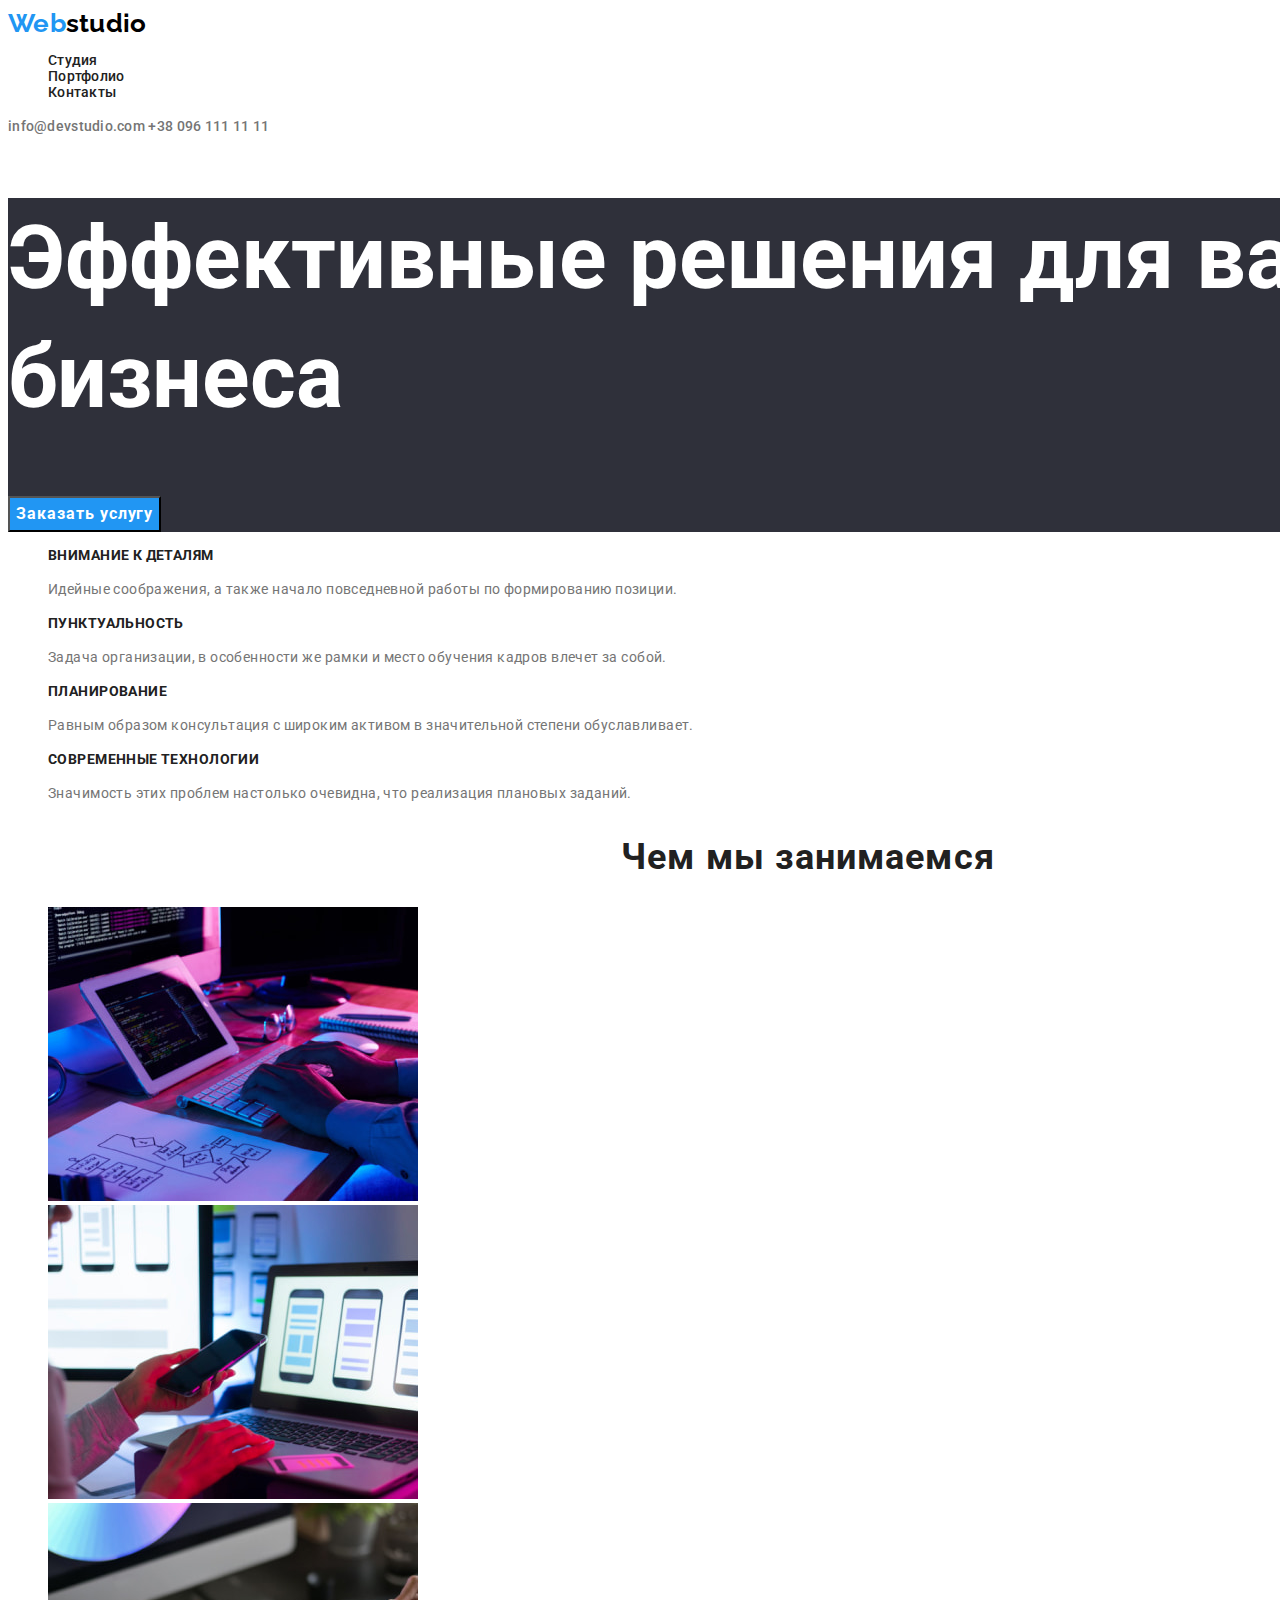
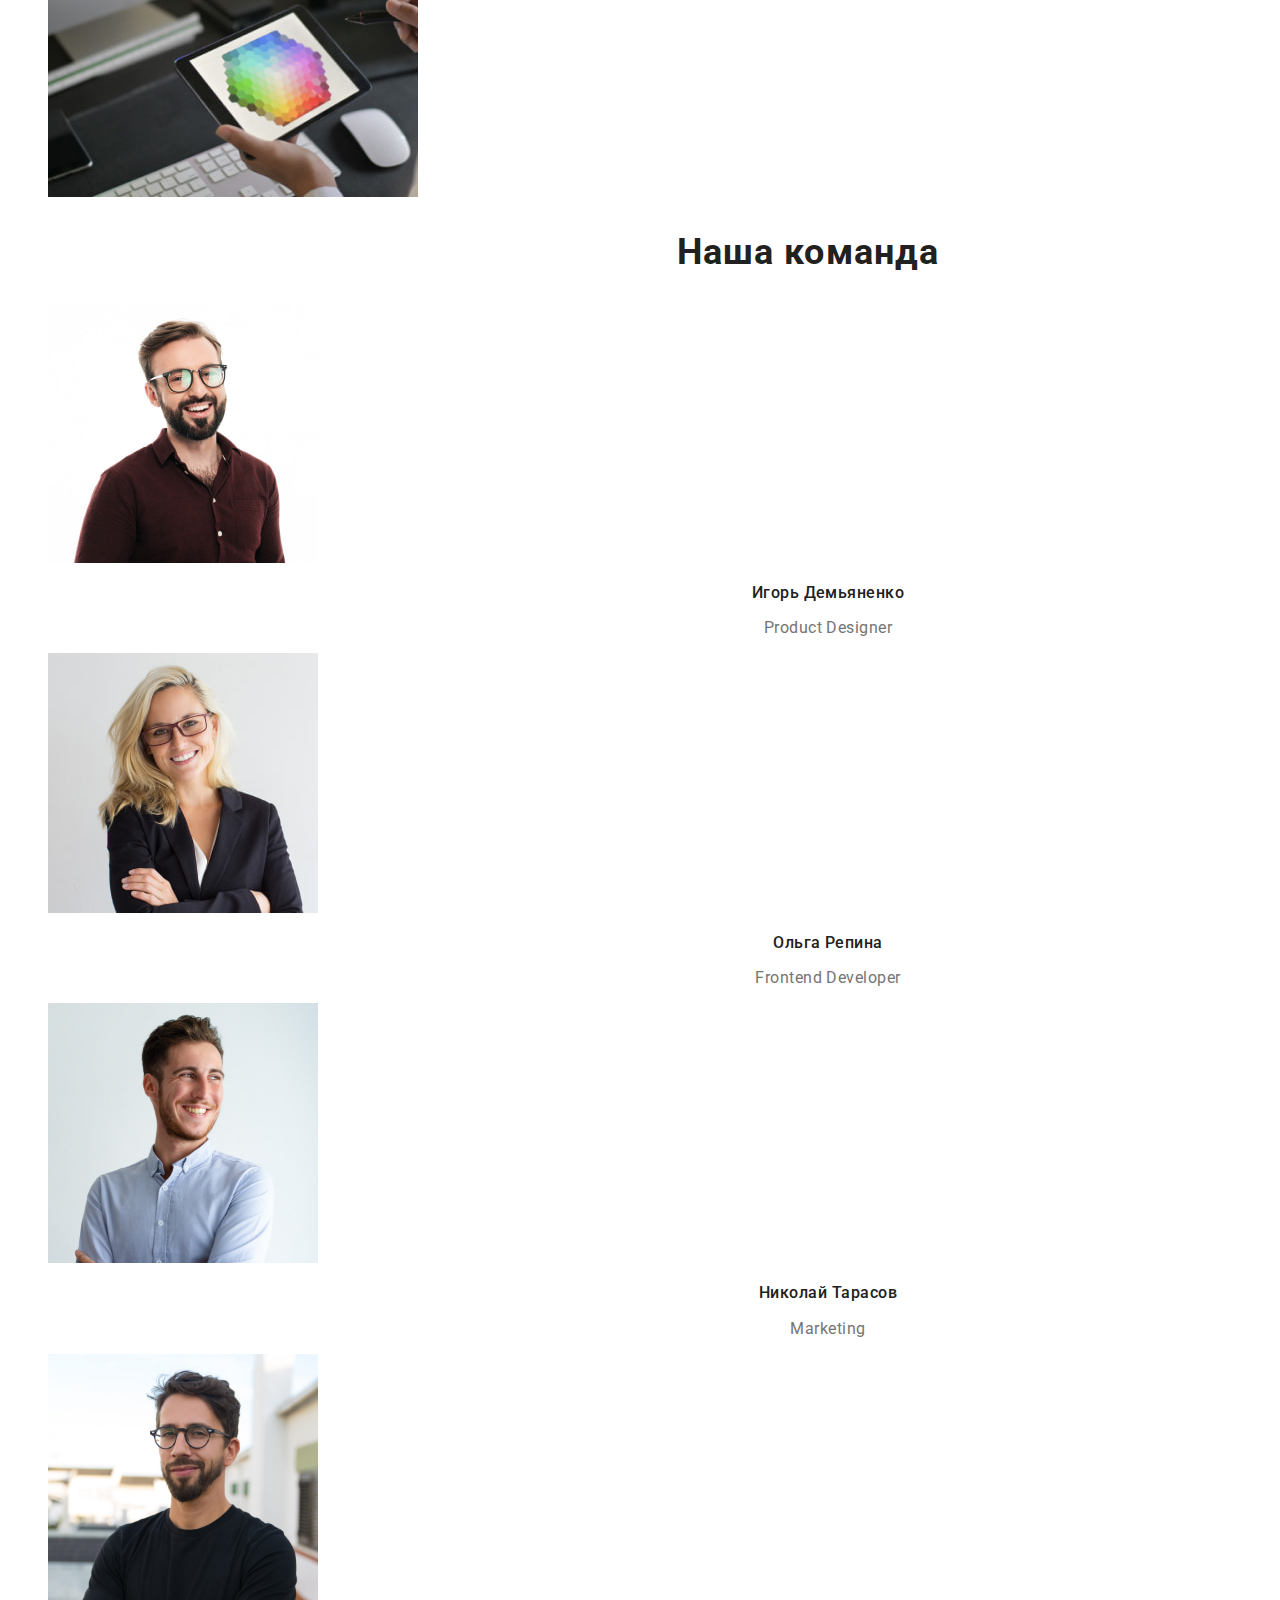
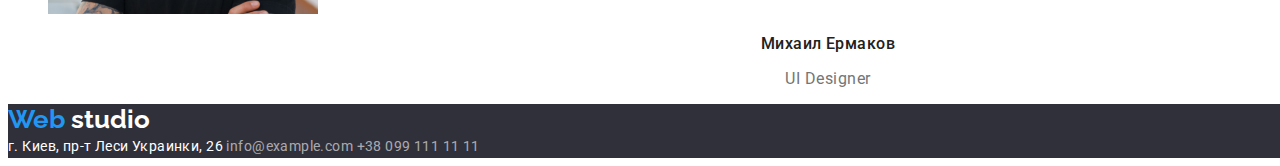
==== index.html @ a220201b "color-fonts" ====
<!DOCTYPE html>
<html lang="ru">

<head>
    <meta charset="UTF-8">
    <meta http-equiv="X-UA-Compatible" content="IE=edge">
    <meta name="viewport" content="width=device-width, initial-scale=1.0">
    <title>Document</title>
    <link rel="stylesheet" href="./styles.css">
    <link href="https://fonts.googleapis.com/css2?family=Raleway:wght@700&family=Roboto:wght@400;500;700&display=swap" rel="stylesheet">
    
</head>
<body class="body">
    <header class="header" >
        <a class="logo" href=""><span class="web">Web</span>studio</a>
        <nav class="navigation">
            <ul class="nav-list">
                <li><a class="current nav link" href="">Студия</a></li>
                <li><a class="nav link" href="./portfolio.html">Портфолио</a></li>
                <li><a class="nav link" href="">Контакты</a></li>
            </ul>
        </nav>
        <address class="contact">
            <a class="header-link link" href="mailto:info@devstudio.com">info@devstudio.com</a>
            <a class="header-link link" href="tel:+380961111111">+38 096 111 11 11</a>
        </address>
    </header>

    <main class="main">
        <section class="section hero">
            <h1 class="hero-title">Эффективные решения для вашего бизнеса</h1>
            <button class="button" type="button">Заказать услугу</button>
        </section>

        <section class="section features">
            <h2 class="features title" hidden>Осбенности</h2>
            <ul class="features-list">
                <li class="features-item">
                    <h3 class="features-subtitle">Внимание к деталям</h3>
                    <p class="features-text">Идейные соображения, а также начало повседневной работы по формированию позиции.</p>
                </li>
                <li class="features-item">
                    <h3 class="features-subtitle">Пунктуальность</h3>
                    <p class="features-text">Задача организации, в особенности же рамки и место обучения кадров влечет за собой.</p>
                </li>
                <li class="features-item">
                    <h3 class="features-subtitle">Планирование</h3>
                    <p class="features-text">Равным образом консультация с широким активом в значительной степени обуславливает.</p>
                </li>
                <li class="features-item">
                    <h3 class="features-subtitle">Современные технологии</h3>
                    <p class="features-text">Значимость этих проблем настолько очевидна, что реализация плановых заданий.</p>
                </li>
            </ul>
        </section>

        <section class="section about">
            <h2 class="about title">Чем мы занимаемся</h2>
            <ul class="about-list">
                <li class="about-pic"><img src="image/first-page/box1.jpg" alt="робота на компьютере" width="370"></li>
                <li class="about-pic"><img src="image/first-page/box2.jpg" alt="робота на телефоне" width="370"></li>
                <li class="about-pic"><img src="image/first-page/box3.jpg" alt="робота с гаджетом" width="370"></li>
            </ul>
        </section>

        <section class="section team">
            <h2 class="team title">Наша команда</h2>
            <ul class="team-list">
                <li class="team-item">
                    <img class="team-foto" src="image/first-page/foto1.jpg" alt="Игорь Демьяненко" width="270">
                    <h3 class="team-subtitle">Игорь Демьяненко</h3>
                    <p class="team-text">Product Designer</p>
                </li>
                <li class="team-item">
                    <img class="team-foto" src="image/first-page/foto2.jpg" alt="Ольга Репина" width="270">
                    <h3 class="team-subtitle">Ольга Репина</h3>
                    <p class="team-text">Frontend Developer</p>
                </li>
                <li class="team-item">
                    <img class="team-foto" src="image/first-page/foto3.jpg" alt="Николай Тарасов" width="270">
                    <h3 class="team-subtitle">Николай Тарасов</h3>
                    <p class="team-text">Marketing</p>
                </li>
                <li class="team-item">
                    <img class="team-foto" src="image/first-page/foto4.jpg" alt="Михаил Ермаков" width="270">
                    <h3 class="team-subtitle">Михаил Ермаков</h3>
                    <p class="team-text">UI Designer</p>
                </li>
            </ul>
        </section>

    </main>

    <footer class="footer">
        <a class="logo" href=""><span class="web">Web</span>
          <span class="studio">studio</span>
       </a>
      <address class="addres-footer">
        <a class="map-link link" href="https://goo.gl/maps/dZuy5xrVvLrHyDDt7" target="_blank" rel="noopener noreferrer">г. Киев, пр-т Леси Украинки, 26</a> 
        <a class="footer-link link" href="mailto:info@example.com">info@example.com</a>  
        <a class="footer-link link" href="tel:+380991111111">+38 099 111 11 11</a>  
      </address>

  </footer>

</body>

</html>
---- styles.css ----
:root{
--brand-color1:#212121;
--brand-color2:#757575;
--brand-color3:#FFFFFF;
--brand-color4:#2196F3;
--brand-color5:#F5F4FA;
}


body{
width: 1600px;
font-family: 'Roboto',sans-serif;
}

a {
    text-decoration: none;
}

li{
    list-style:none ;
}

/* link/button */
.link{
color: var(--brand-color1);
}

.mail, .tel{
color: var(--brand-color2);
}

.link:hover,
.link:focus{
color: var(--brand-color4); 
}

.header-link{
    font-weight: 500;
    font-size: 14px;
    line-height: 1.14;
    letter-spacing: 0.02em;
    
    color:var(--brand-color2);   
}

.map-link{
font-weight: 400;
font-size: 14px;
line-height: 1.71;
letter-spacing: 0.03em;

color: #FFFFFF;
}

.footer-link{
color: rgba(255, 255, 255, 0.6);

font-weight: 400;
font-size: 14px;
line-height: 1.71;
letter-spacing: 0.03em;
 }   

.button{
cursor: pointer;
color: var(--brand-color3);
background-color: var(--brand-color4);
font-weight: 700;
font-family: 'Roboto';
font-style: normal;
font-size: 16px;
line-height: 1.88;
display: flex;
align-items: center;
text-align: center;
letter-spacing: 0.06em;
}

.btn{
color: var(--brand-color1);
background-color: var(--brand-color5);
cursor: pointer;
font-family: 'Roboto';
font-style: normal;
font-weight: 500;
font-size: 16px;
line-height: 1.62;
text-align: center;
letter-spacing: 0.03em;
}

.btn:hover, 
.btn:focus{
    color: var(--brand-color3);
    background-color: var(--brand-color4);
}

/* header */
.logo {
color:#000000;
font-family: 'Raleway',sans-serif;
font-style: normal;
font-weight: 700;
font-size: 26px;
line-height: 1.19;
}
.web{
    color: var(--brand-color4);
}
.header{
font-weight: 500;
font-size: 14px;
line-height: 1.14;
letter-spacing: 0.02em;
}


/* section hero */
.hero{
background-color:#2F303A;

font-weight: 900;
font-size: 44px;
line-height: 1.36;
}
.hero-title{
    color: var(--brand-color3);
}



/* section features */
.features-subtitle{
color: var(--brand-color1);
font-weight: 700;
font-size: 14px;
line-height: 1.14;
letter-spacing: 0.03em;
text-transform: uppercase;
}

.features-text{
color: var(--brand-color2);
font-weight: 400;
font-size: 14px;
line-height: 1.71;
letter-spacing: 0.03em;
}

/* section about */
/* section team */
.title{
color: var(--brand-color1);
font-weight: 700;
font-size: 36px;
line-height: 1.17;
text-align: center;
letter-spacing: 0.03em;
}


.team-subtitle{
color: var(--brand-color1);
font-weight: 500;
font-size: 16px;
line-height:1.19;
text-align: center;
letter-spacing: 0.03em;
}

.team-text{
color: var(--brand-color2);
font-weight: 400;
font-size: 16px;
line-height: 1.19;
text-align: center;
letter-spacing: 0.03em;
}


/* footer */
.studio{
    color: var(--brand-color3);
}

.footer{
background-color:#2F303A;
}

.addres-footer, .contact{
font-family: 'Roboto';
font-style: normal;
font-weight: 400;
font-size: 14px;
line-height: 1.71;
letter-spacing: 0.03em;
}

.addres-footer{
    color: var(--brand-color3);
}


/* portfolio */
.exemple-title{
    color: var(--brand-color1);
font-weight: 700;
font-size: 18px;
line-height: 2;
letter-spacing: 0.06em;
}

.exemple-text{
color: var(--brand-color2);
font-weight: 400;
font-size: 16px;
line-height: 1.88;
letter-spacing: 0.03em;
}
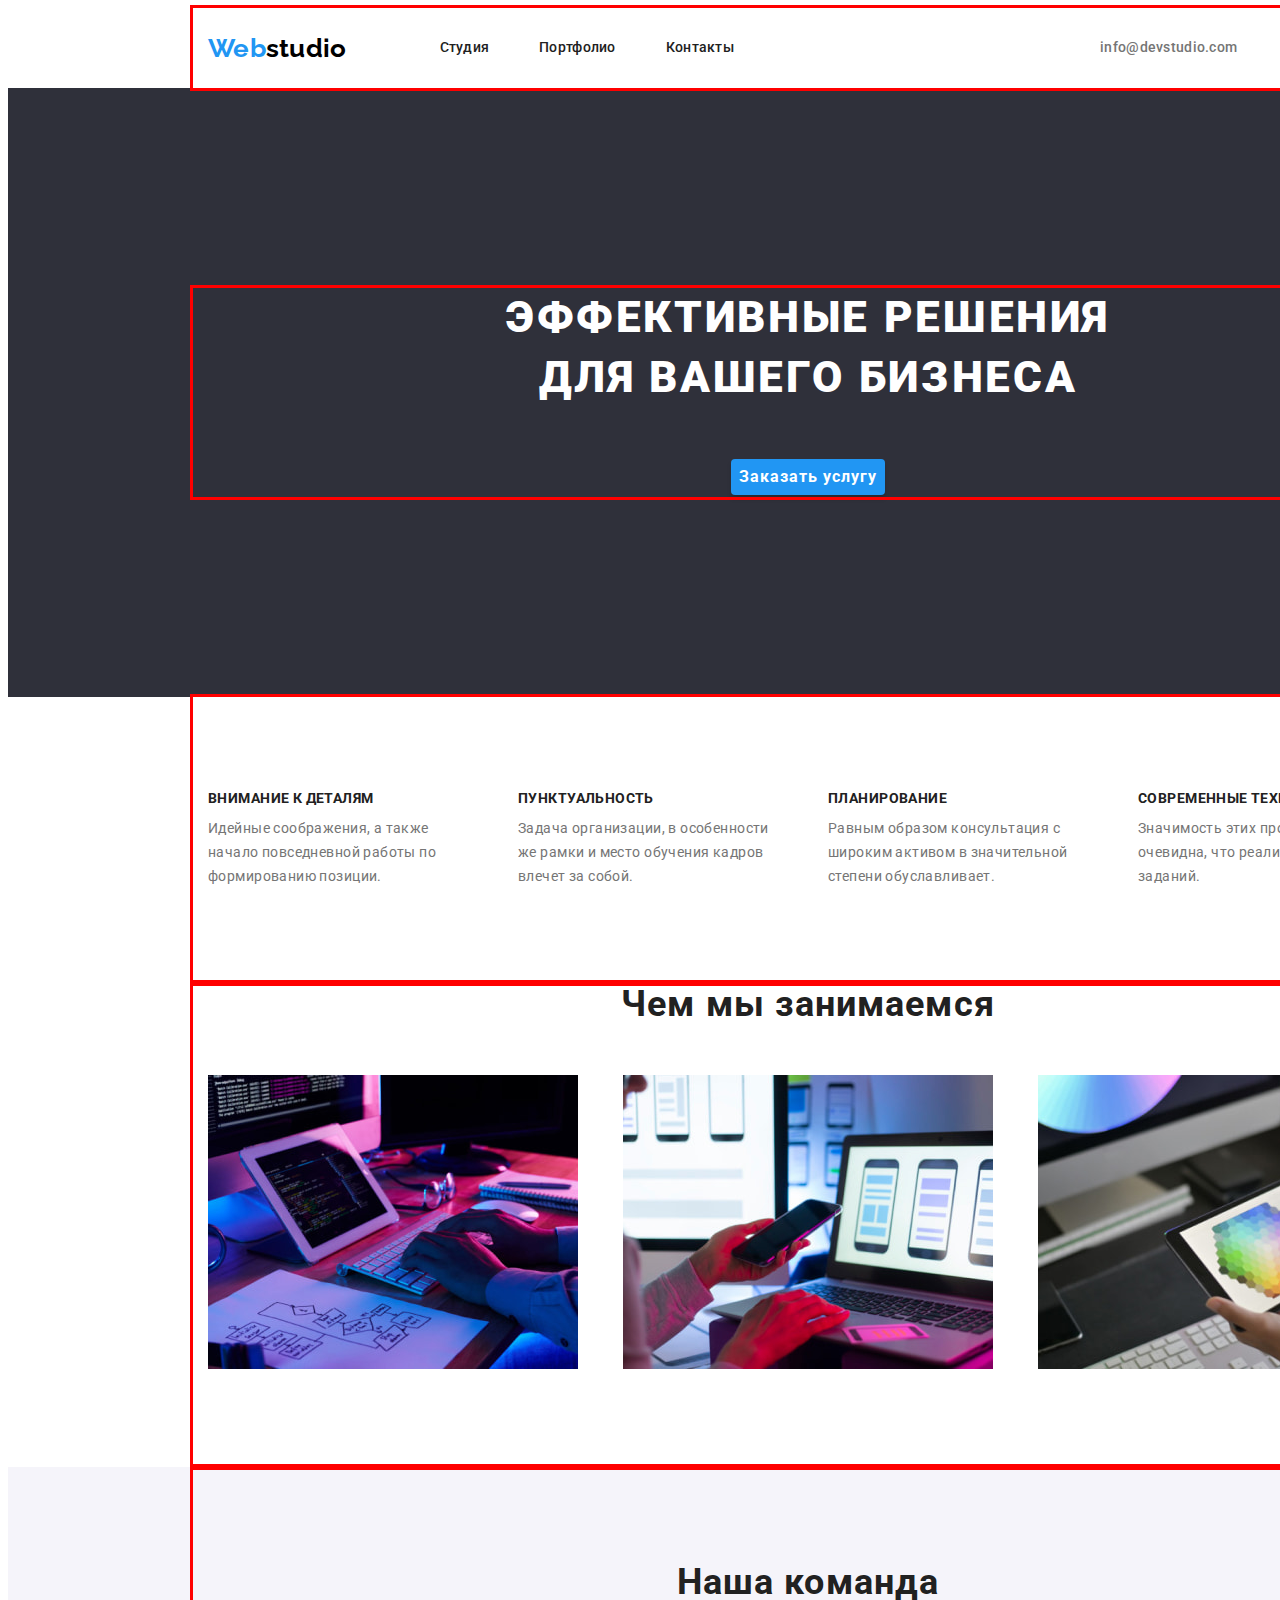
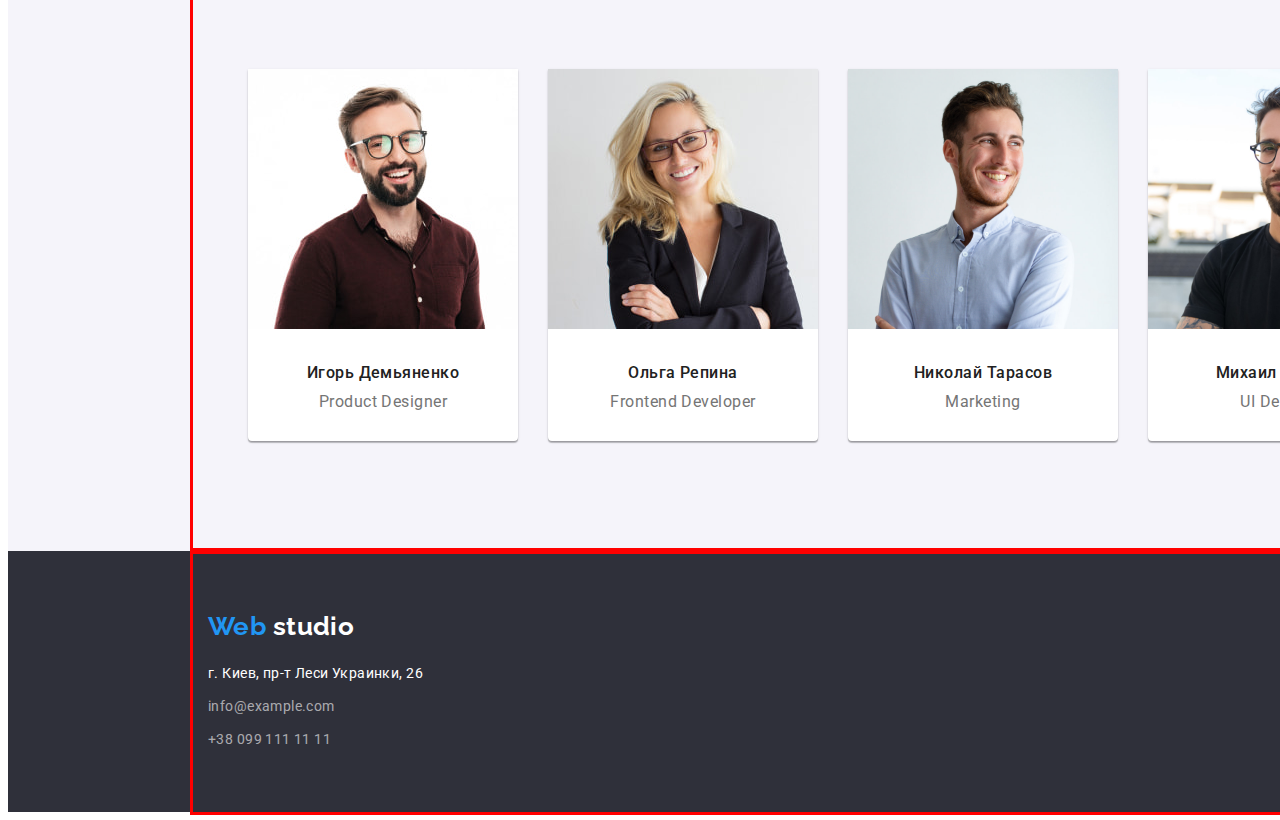
==== commit ec603a52: "1" ====
--- a/index.html
+++ b/index.html
@@ -6,35 +6,42 @@
     <meta http-equiv="X-UA-Compatible" content="IE=edge">
     <meta name="viewport" content="width=device-width, initial-scale=1.0">
     <title>Document</title>
+    <link href="https://fonts.googleapis.com/css2?family=Raleway:wght@700&family=Roboto:wght@400;500;700&display=swap" rel="stylesheet">
+    <link rel="stylesheet" href="https://cdnjs.cloudflare.com/ajax/libs/modern-normalize/1.1.0/modern-normalize.min.css" integrity="sha512-wpPYUAdjBVSE4KJnH1VR1HeZfpl1ub8YT/NKx4PuQ5NmX2tKuGu6U/JRp5y+Y8XG2tV+wKQpNHVUX03MfMFn9Q==" crossorigin="anonymous" referrerpolicy="no-referrer" />
     <link rel="stylesheet" href="./styles.css">
-    <link href="https://fonts.googleapis.com/css2?family=Raleway:wght@700&family=Roboto:wght@400;500;700&display=swap" rel="stylesheet">
-    
 </head>
+
 <body class="body">
     <header class="header" >
+        <div class="header-container container">
         <a class="logo" href=""><span class="web">Web</span>studio</a>
         <nav class="navigation">
             <ul class="nav-list">
-                <li><a class="current nav link" href="">Студия</a></li>
-                <li><a class="nav link" href="./portfolio.html">Портфолио</a></li>
-                <li><a class="nav link" href="">Контакты</a></li>
+                <li class="nav"><a class="current link nav-link" href="">Студия</a></li>
+                <li class="nav"><a class="link nav-link" href="./portfolio.html">Портфолио</a></li>
+                <li class="nav"><a class="link nav-link" href="">Контакты</a></li>
             </ul>
         </nav>
         <address class="contact">
             <a class="header-link link" href="mailto:info@devstudio.com">info@devstudio.com</a>
             <a class="header-link link" href="tel:+380961111111">+38 096 111 11 11</a>
         </address>
+        </div>
     </header>
 
     <main class="main">
         <section class="section hero">
-            <h1 class="hero-title">Эффективные решения для вашего бизнеса</h1>
+            <div class="container container-hero">
+            <h1 class="hero-title">Эффективные решения <br> для вашего бизнеса</h1>
             <button class="button" type="button">Заказать услугу</button>
+        </div>
         </section>
 
         <section class="section features">
+            <div class="container">
             <h2 class="features title" hidden>Осбенности</h2>
             <ul class="features-list">
+               
                 <li class="features-item">
                     <h3 class="features-subtitle">Внимание к деталям</h3>
                     <p class="features-text">Идейные соображения, а также начало повседневной работы по формированию позиции.</p>
@@ -55,17 +62,20 @@
         </section>
 
         <section class="section about">
-            <h2 class="about title">Чем мы занимаемся</h2>
-            <ul class="about-list">
+            <div class="container container-about ">
+            <h2 class="about-title title">Чем мы занимаемся</h2>
+             <ul class="about-list container-list">
                 <li class="about-pic"><img src="image/first-page/box1.jpg" alt="робота на компьютере" width="370"></li>
                 <li class="about-pic"><img src="image/first-page/box2.jpg" alt="робота на телефоне" width="370"></li>
                 <li class="about-pic"><img src="image/first-page/box3.jpg" alt="робота с гаджетом" width="370"></li>
             </ul>
+            </div>
         </section>
 
         <section class="section team">
-            <h2 class="team title">Наша команда</h2>
-            <ul class="team-list">
+            <div class="container container-team ">
+            <h2 class="team-title title">Наша команда</h2>
+             <ul class="team-list">
                 <li class="team-item">
                     <img class="team-foto" src="image/first-page/foto1.jpg" alt="Игорь Демьяненко" width="270">
                     <h3 class="team-subtitle">Игорь Демьяненко</h3>
@@ -86,21 +96,21 @@
                     <h3 class="team-subtitle">Михаил Ермаков</h3>
                     <p class="team-text">UI Designer</p>
                 </li>
-            </ul>
+             </ul>
+            </div>
         </section>
 
     </main>
 
     <footer class="footer">
+        <div class="container container-footer">
         <a class="logo" href=""><span class="web">Web</span>
           <span class="studio">studio</span>
        </a>
-      <address class="addres-footer">
         <a class="map-link link" href="https://goo.gl/maps/dZuy5xrVvLrHyDDt7" target="_blank" rel="noopener noreferrer">г. Киев, пр-т Леси Украинки, 26</a> 
         <a class="footer-link link" href="mailto:info@example.com">info@example.com</a>  
         <a class="footer-link link" href="tel:+380991111111">+38 099 111 11 11</a>  
-      </address>
-
+    </div>
   </footer>
 
 </body>
--- a/styles.css
+++ b/styles.css
@@ -6,6 +6,13 @@
 --brand-color5:#F5F4FA;
 }
 
+.container{
+width: 1200px;
+margin-left: auto;
+margin-right: auto;
+padding: 0 15px;
+outline:solid red;
+}
 
 body{
 width: 1600px;
@@ -16,6 +23,11 @@
     text-decoration: none;
 }
 
+h1, h2, h3{
+    margin: 0;
+}
+
+
 li{
     list-style:none ;
 }
@@ -35,12 +47,11 @@
 }
 
 .header-link{
-    font-weight: 500;
-    font-size: 14px;
-    line-height: 1.14;
-    letter-spacing: 0.02em;
-    
-    color:var(--brand-color2);   
+font-weight: 500;
+font-size: 14px;
+line-height: 1.14;
+letter-spacing: 0.02em;
+color:var(--brand-color2);   
 }
 
 .map-link{
@@ -70,7 +81,12 @@
 font-style: normal;
 font-size: 16px;
 line-height: 1.88;
-display: flex;
+
+box-shadow: 0px 4px 4px rgba(0, 0, 0, 0.15);
+border-radius: 4px;
+border-color: transparent;
+padding: 10 32px;
+
 align-items: center;
 text-align: center;
 letter-spacing: 0.06em;
@@ -96,6 +112,12 @@
 }
 
 /* header */
+
+.header-container{
+    display: flex;
+    align-items: center;
+}
+
 .logo {
 color:#000000;
 font-family: 'Raleway',sans-serif;
@@ -103,10 +125,48 @@
 font-weight: 700;
 font-size: 26px;
 line-height: 1.19;
-}
+margin-right: 93px;
+}
+
 .web{
-    color: var(--brand-color4);
-}
+color: var(--brand-color4);
+}
+
+.nav-list{
+margin-top: 0;
+margin-bottom: 0;
+padding-left: 0;
+display: flex;
+}
+
+.nav-link{
+padding-top: 32px;
+padding-bottom: 32px;
+
+}
+
+.nav{
+margin-right: 50px; 
+}
+
+.nav:last-child{margin-right: 0;}
+
+
+.contact{
+margin-left: auto;    
+display: flex;
+}
+
+.header-link{
+padding-top: 32px;
+padding-bottom: 32px;
+margin-left: 50px;   
+}
+
+.header-link:first-child{
+    margin-left: 0;
+}
+
 .header{
 font-weight: 500;
 font-size: 14px;
@@ -116,20 +176,54 @@
 
 
 /* section hero */
+
+
+.container-hero{
+    text-align: center;
+}
+
 .hero{
 background-color:#2F303A;
+padding-top: 200px;
+padding-bottom: 200px;
 
 font-weight: 900;
 font-size: 44px;
 line-height: 1.36;
+
+
 }
 .hero-title{
     color: var(--brand-color3);
+    margin-bottom: 30px;
+    font-weight: 900;
+    font-size: 44px;
+    line-height: 1.36;
+    text-align: center;
+    letter-spacing: 0.06em;
+    text-transform: uppercase;
+    
+
 }
 
 
 
 /* section features */
+.features-list{
+display: flex;
+justify-content: space-between;
+gap: 30px;
+margin-top: 0;
+margin-bottom: 0;
+padding-left: 0;
+padding-top: 94px;
+padding-bottom: 94px;
+}
+
+.features-item{
+    flex-basis: 270px;
+}
+
 .features-subtitle{
 color: var(--brand-color1);
 font-weight: 700;
@@ -137,6 +231,7 @@
 line-height: 1.14;
 letter-spacing: 0.03em;
 text-transform: uppercase;
+margin-bottom: 10px;
 }
 
 .features-text{
@@ -145,10 +240,56 @@
 font-size: 14px;
 line-height: 1.71;
 letter-spacing: 0.03em;
+margin: 0;
 }
 
 /* section about */
+.container-about{
+padding-bottom: 94px;
+}
+
+.about-list{
+    margin: 0;
+}
+
+.container-list{
+    display: flex;
+    justify-content: space-between;
+    padding-left: 0;
+}
+
+.about-title{
+    margin-bottom: 50px;
+}
+
 /* section team */
+.team{
+    background-color: var(--brand-color5);
+}
+
+.team-item{
+background: #FFFFFF;
+box-shadow: 0px 1px 3px rgba(0, 0, 0, 0.12), 0px 1px 1px rgba(0, 0, 0, 0.14), 0px 2px 1px rgba(0, 0, 0, 0.2);
+border-radius: 0px 0px 4px 4px;
+}
+
+.container-team{
+    padding-top: 94px;
+    padding-bottom: 94px;  
+}
+
+.team-title{
+    padding-bottom: 50px;
+}
+
+
+.team-list{
+    display: flex;
+    justify-content: space-between;
+    gap: 30px;
+}
+
+
 .title{
 color: var(--brand-color1);
 font-weight: 700;
@@ -166,6 +307,8 @@
 line-height:1.19;
 text-align: center;
 letter-spacing: 0.03em;
+
+padding-top: 30px;
 }
 
 .team-text{
@@ -175,19 +318,31 @@
 line-height: 1.19;
 text-align: center;
 letter-spacing: 0.03em;
+
+padding-top: 10px;
+padding-bottom: 30px;
+margin: 0;
 }
 
 
 /* footer */
+.container-footer{
+display: flex;
+flex-direction: column;
+padding-top: 60px;
+padding-bottom: 60px;
+}
+
 .studio{
     color: var(--brand-color3);
 }
 
 .footer{
 background-color:#2F303A;
-}
-
-.addres-footer, .contact{
+
+}
+
+footer, .contact{
 font-family: 'Roboto';
 font-style: normal;
 font-weight: 400;
@@ -196,8 +351,9 @@
 letter-spacing: 0.03em;
 }
 
-.addres-footer{
+.footer{
     color: var(--brand-color3);
+    flex-direction: column;
 }
 
 
@@ -216,4 +372,12 @@
 font-size: 16px;
 line-height: 1.88;
 letter-spacing: 0.03em;
+}
+
+.map-link{
+    padding-top: 20px;
+}
+
+.footer-link{
+    padding-top: 9px;
 }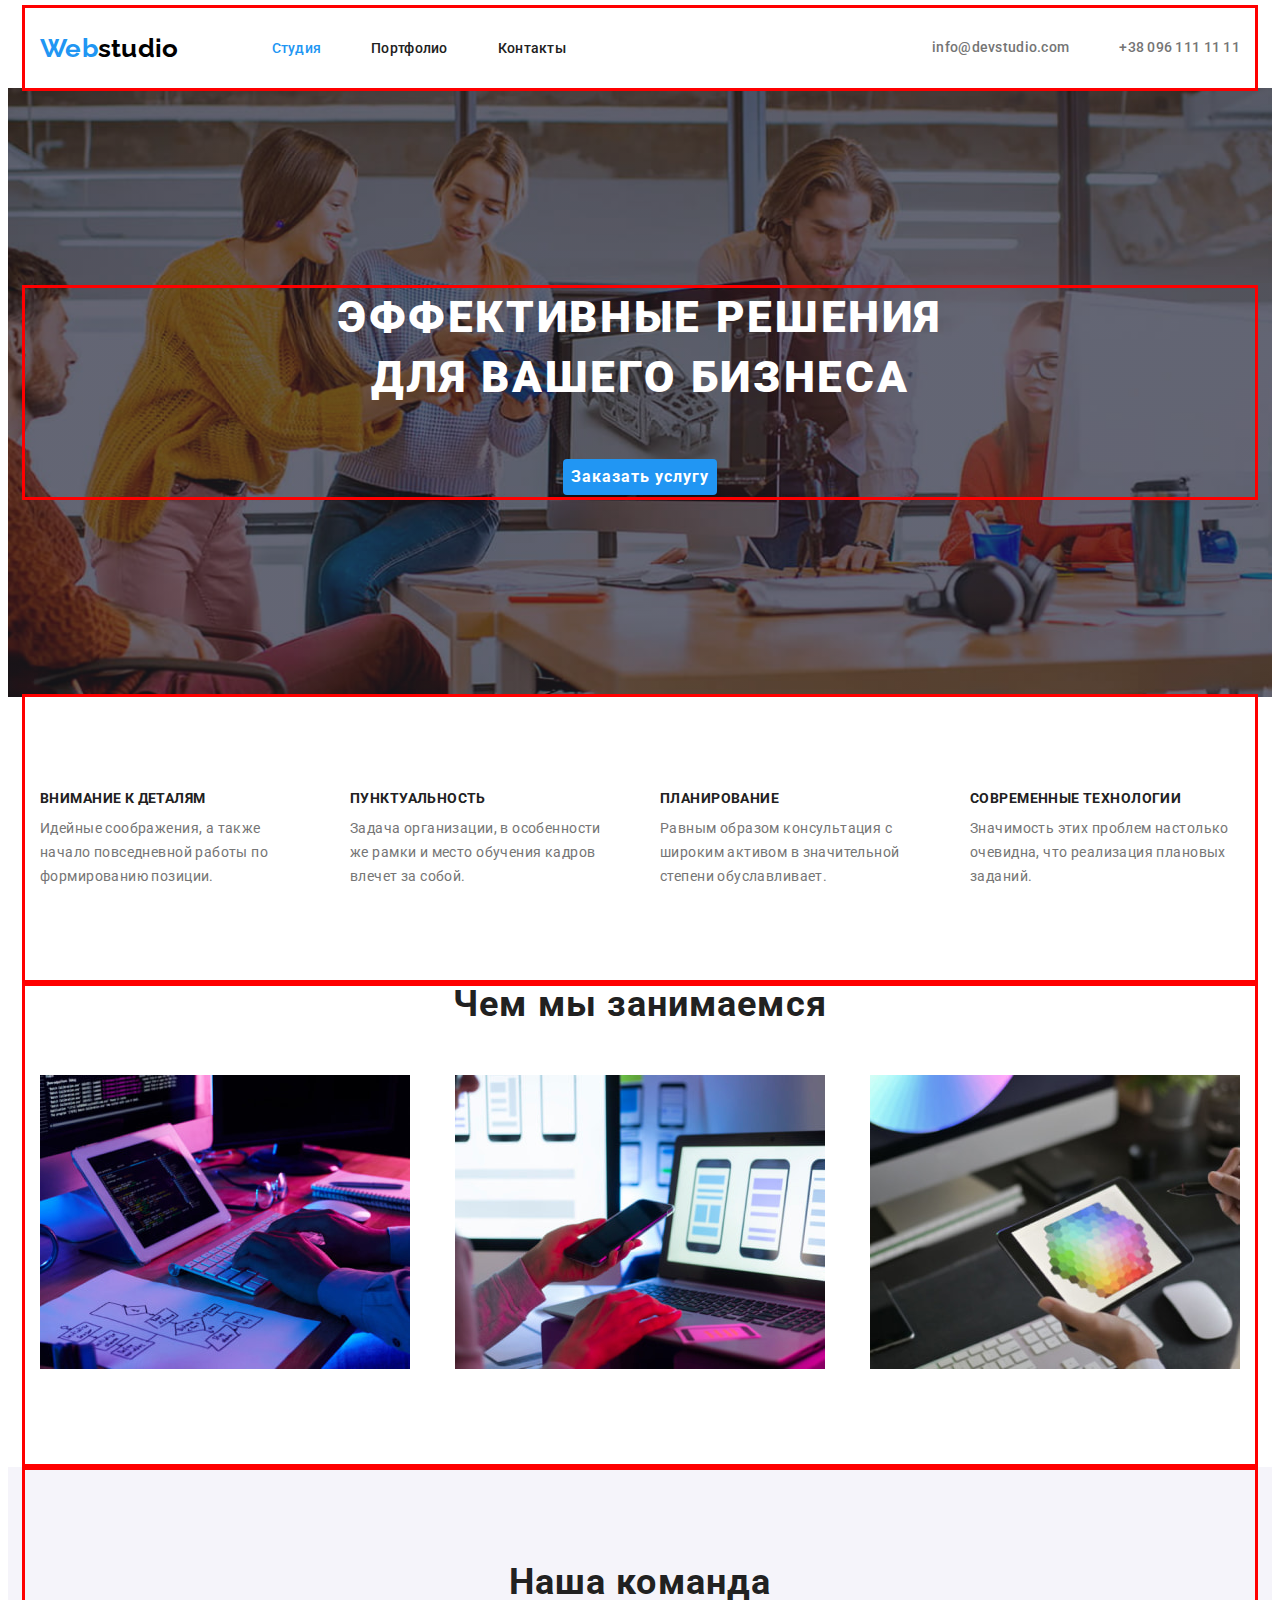
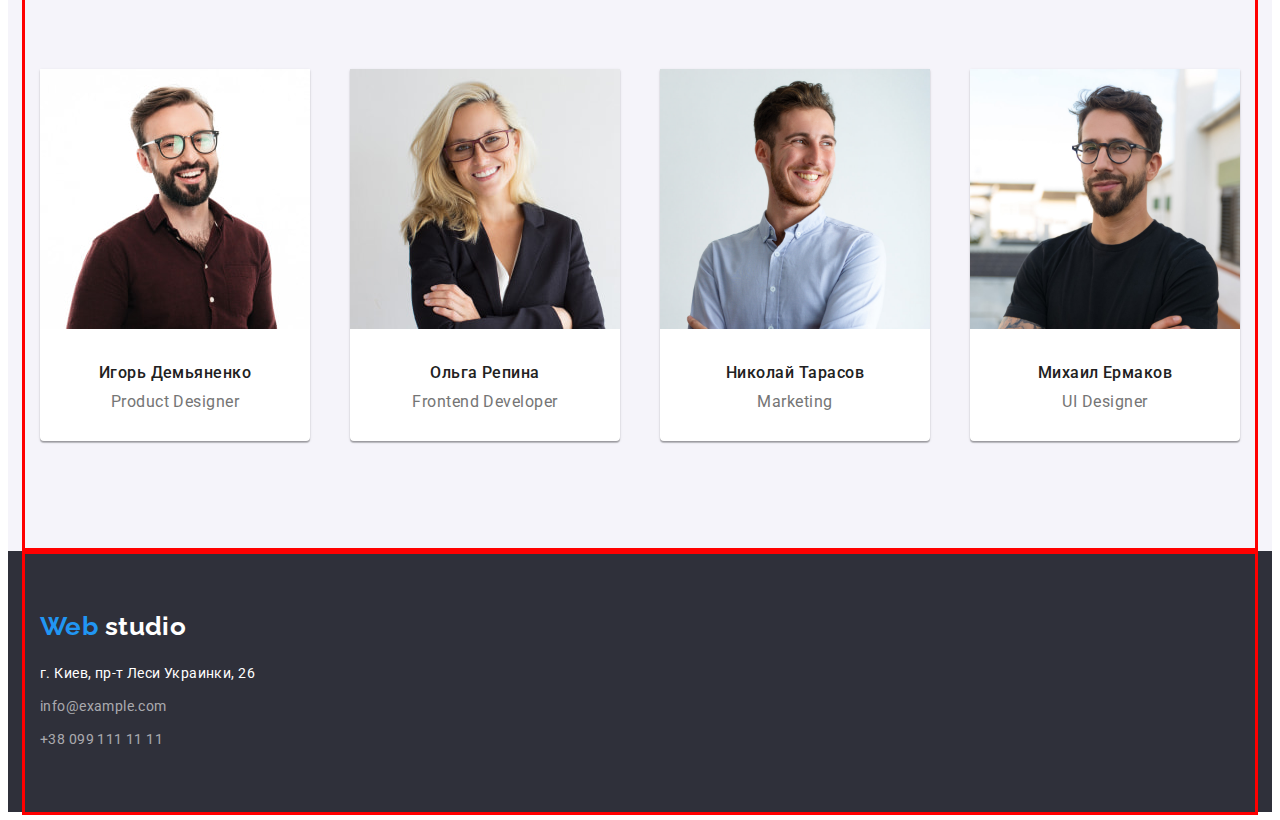
==== commit 04982946: "17" ====
--- a/index.html
+++ b/index.html
@@ -17,7 +17,7 @@
         <a class="logo" href=""><span class="web">Web</span>studio</a>
         <nav class="navigation">
             <ul class="nav-list">
-                <li class="nav"><a class="current link nav-link" href="">Студия</a></li>
+                <li class="nav"><a class="current link nav-link" href="./index.html">Студия</a></li>
                 <li class="nav"><a class="link nav-link" href="./portfolio.html">Портфолио</a></li>
                 <li class="nav"><a class="link nav-link" href="">Контакты</a></li>
             </ul>
--- a/styles.css
+++ b/styles.css
@@ -10,20 +10,23 @@
 width: 1200px;
 margin-left: auto;
 margin-right: auto;
-padding: 0 15px;
+padding-right: 15px;
+padding-left: 15px;
+
 outline:solid red;
 }
 
 body{
-width: 1600px;
 font-family: 'Roboto',sans-serif;
 }
+
+
 
 a {
     text-decoration: none;
 }
 
-h1, h2, h3{
+h1, h2, h3, p{
     margin: 0;
 }
 
@@ -36,6 +39,10 @@
 .link{
 color: var(--brand-color1);
 }
+
+.current{
+    color: var(--brand-color4);
+    }
 
 .mail, .tel{
 color: var(--brand-color2);
@@ -103,6 +110,9 @@
 line-height: 1.62;
 text-align: center;
 letter-spacing: 0.03em;
+padding: 6px 22px;
+border-radius: 4px;
+border: transparent;
 }
 
 .btn:hover, 
@@ -112,6 +122,14 @@
 }
 
 /* header */
+.nav{
+font-family: 'Roboto';
+font-style: normal;
+font-weight: 500;
+font-size: 14px;
+line-height: 16px;
+letter-spacing: 0.02em;
+}
 
 .header-container{
     display: flex;
@@ -183,10 +201,17 @@
 }
 
 .hero{
-background-color:#2F303A;
+background-color:#C4C4C4;
+background-image: linear-gradient(to right, rgba(47, 48, 58, 0.4),
+rgba(47, 48, 58, 0.4)), url(./image/background.jpg);
+max-width: 1600px;
+background-position: center;
+background-repeat: no-repeat;
+background-size: cover;
+margin-left: auto;
+margin-right: auto;
 padding-top: 200px;
 padding-bottom: 200px;
-
 font-weight: 900;
 font-size: 44px;
 line-height: 1.36;
@@ -287,6 +312,7 @@
     display: flex;
     justify-content: space-between;
     gap: 30px;
+    padding-left: 0;
 }
 
 
@@ -358,8 +384,38 @@
 
 
 /* portfolio */
+.btn-list{
+display: flex;
+justify-content: center;
+padding-top: 94px;
+padding-bottom: 50px;  
+margin-top: 0;
+margin-bottom: 0;
+gap: 8px;
+}
+
+
+
+
+.exemple-list{
+display: flex;
+flex-wrap: wrap;
+gap: 30px;
+padding-left: 0;
+padding-bottom: 94px;
+margin-top: 0;
+margin-bottom: 0;
+}
+
+.exemple-item{
+flex-basis: calc( ( 100% - 60px ) / 3 );
+}
+
+
+
+
 .exemple-title{
-    color: var(--brand-color1);
+color: var(--brand-color1);
 font-weight: 700;
 font-size: 18px;
 line-height: 2;
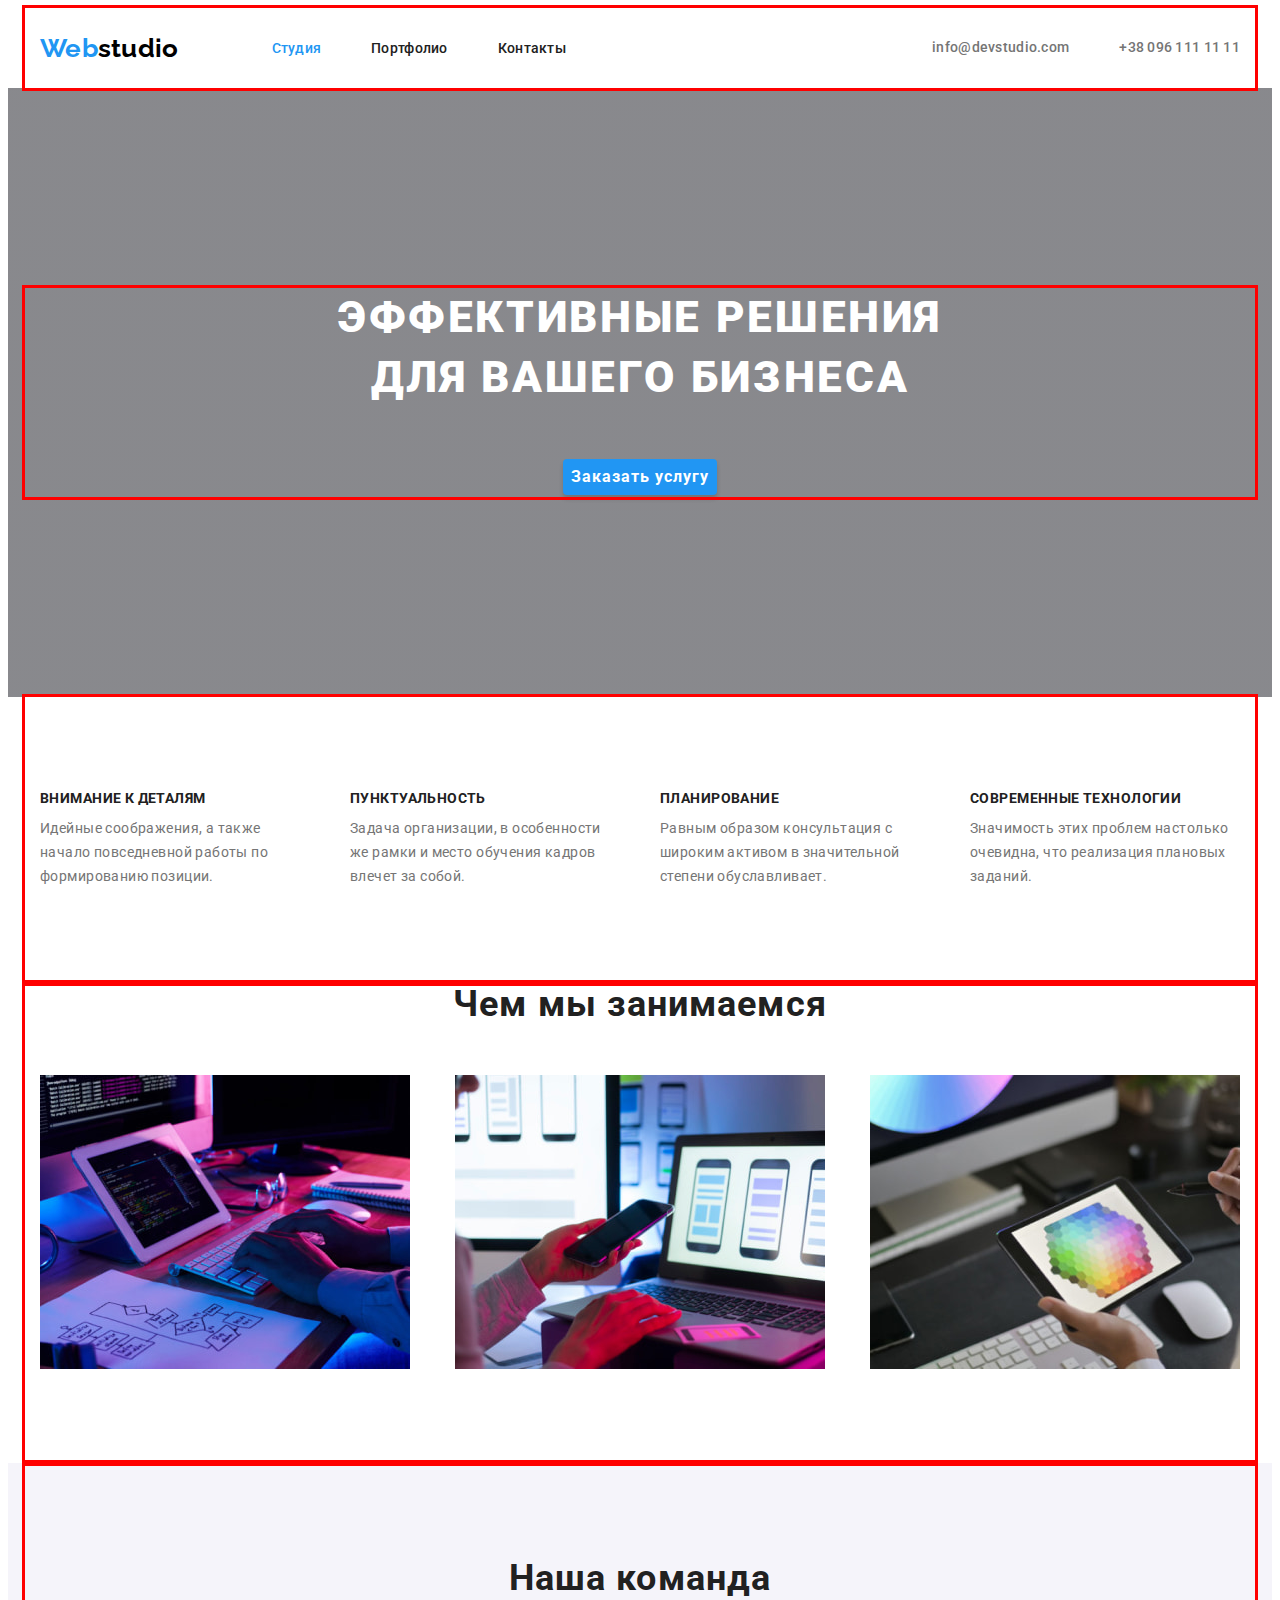
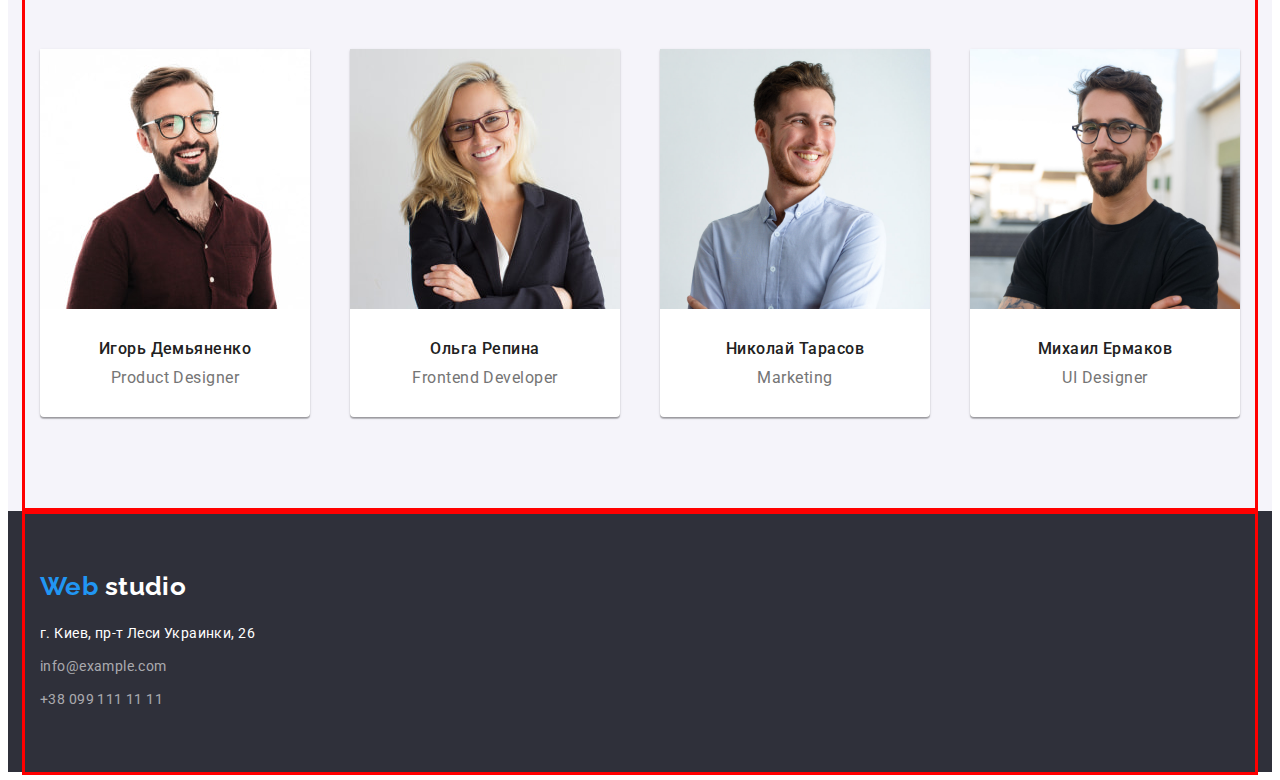
==== commit 4ab36f3f: "18" ====
--- a/index.html
+++ b/index.html
@@ -8,7 +8,7 @@
     <title>Document</title>
     <link href="https://fonts.googleapis.com/css2?family=Raleway:wght@700&family=Roboto:wght@400;500;700&display=swap" rel="stylesheet">
     <link rel="stylesheet" href="https://cdnjs.cloudflare.com/ajax/libs/modern-normalize/1.1.0/modern-normalize.min.css" integrity="sha512-wpPYUAdjBVSE4KJnH1VR1HeZfpl1ub8YT/NKx4PuQ5NmX2tKuGu6U/JRp5y+Y8XG2tV+wKQpNHVUX03MfMFn9Q==" crossorigin="anonymous" referrerpolicy="no-referrer" />
-    <link rel="stylesheet" href="./styles.css">
+    <link rel="stylesheet" href="./style/styles.css">
 </head>
 
 <body class="body">
--- a/style/styles.css
+++ b/style/styles.css
@@ -0,0 +1,441 @@
+:root{
+--brand-color1:#212121;
+--brand-color2:#757575;
+--brand-color3:#FFFFFF;
+--brand-color4:#2196F3;
+--brand-color5:#F5F4FA;
+}
+
+.container{
+width: 1200px;
+margin-left: auto;
+margin-right: auto;
+padding-right: 15px;
+padding-left: 15px;
+
+outline:solid red;
+}
+
+body{
+font-family: 'Roboto',sans-serif;
+}
+
+a {
+text-decoration: none;
+}
+
+h1, h2, h3, p{
+margin: 0;
+}
+
+
+li{
+list-style:none ;
+}
+
+/* link/button */
+.link{
+color: var(--brand-color1);
+}
+
+.current{
+color: var(--brand-color4);
+}
+
+.mail, .tel{
+color: var(--brand-color2);
+}
+
+.link:hover,
+.link:focus{
+color: var(--brand-color4); 
+}
+
+.header-link{
+font-weight: 500;
+font-size: 14px;
+line-height: 1.14;
+letter-spacing: 0.02em;
+color:var(--brand-color2);   
+}
+
+.map-link{
+font-weight: 400;
+font-size: 14px;
+line-height: 1.71;
+letter-spacing: 0.03em;
+
+color: #FFFFFF;
+}
+
+.footer-link{
+color: rgba(255, 255, 255, 0.6);
+
+font-weight: 400;
+font-size: 14px;
+line-height: 1.71;
+letter-spacing: 0.03em;
+ }   
+
+img{
+display: block;
+}
+
+.button{
+cursor: pointer;
+color: var(--brand-color3);
+background-color: var(--brand-color4);
+font-weight: 700;
+font-family: 'Roboto';
+font-style: normal;
+font-size: 16px;
+line-height: 1.88;
+
+box-shadow: 0px 4px 4px rgba(0, 0, 0, 0.15);
+border-radius: 4px;
+border-color: transparent;
+padding: 10 32px;
+
+align-items: center;
+text-align: center;
+letter-spacing: 0.06em;
+}
+
+.btn{
+color: var(--brand-color1);
+background-color: var(--brand-color5);
+cursor: pointer;
+font-family: 'Roboto';
+font-style: normal;
+font-weight: 500;
+font-size: 16px;
+line-height: 1.62;
+text-align: center;
+letter-spacing: 0.03em;
+padding: 6px 22px;
+border-radius: 4px;
+border: transparent;
+}
+
+.btn:hover, 
+.btn:focus{
+color: var(--brand-color3);
+background-color: var(--brand-color4);
+}
+
+/* header */
+.nav{
+font-family: 'Roboto';
+font-style: normal;
+font-weight: 500;
+font-size: 14px;
+line-height: 16px;
+letter-spacing: 0.02em;
+}
+
+.header-container{
+display: flex;
+align-items: center;
+}
+
+.logo {
+color:#000000;
+font-family: 'Raleway',sans-serif;
+font-style: normal;
+font-weight: 700;
+font-size: 26px;
+line-height: 1.19;
+margin-right: 93px;
+}
+
+.web{
+color: var(--brand-color4);
+}
+
+.nav-list{
+margin-top: 0;
+margin-bottom: 0;
+padding-left: 0;
+display: flex;
+}
+
+.nav-link{
+padding-top: 32px;
+padding-bottom: 32px;
+}
+
+.nav{
+margin-right: 50px; 
+}
+
+.nav:last-child{
+margin-right: 0;}
+
+.contact{
+margin-left: auto;    
+display: flex;
+}
+
+.header-link{
+padding-top: 32px;
+padding-bottom: 32px;
+margin-left: 50px;   
+}
+
+.header-link:first-child{
+margin-left: 0;
+}
+
+.header{
+font-weight: 500;
+font-size: 14px;
+line-height: 1.14;
+letter-spacing: 0.02em;
+}
+
+/* section hero */
+.container-hero{
+text-align: center;
+}
+
+.hero{
+background-color:#C4C4C4;
+background-image: linear-gradient(to right, rgba(47, 48, 58, 0.4),
+rgba(47, 48, 58, 0.4)), url(./image/background.jpg);
+max-width: 1600px;
+background-position: center;
+background-repeat: no-repeat;
+background-size: cover;
+margin-left: auto;
+margin-right: auto;
+padding-top: 200px;
+padding-bottom: 200px;
+font-weight: 900;
+font-size: 44px;
+line-height: 1.36;
+}
+
+.hero-title{
+color: var(--brand-color3);
+margin-bottom: 30px;
+font-weight: 900;
+font-size: 44px;
+line-height: 1.36;
+text-align: center;
+letter-spacing: 0.06em;
+text-transform: uppercase;
+}
+
+/* section features */
+.features-list{
+display: flex;
+justify-content: space-between;
+gap: 30px;
+margin-top: 0;
+margin-bottom: 0;
+padding-left: 0;
+padding-top: 94px;
+padding-bottom: 94px;
+}
+
+.features-item{
+flex-basis: 270px;
+}
+
+.features-subtitle{
+color: var(--brand-color1);
+font-weight: 700;
+font-size: 14px;
+line-height: 1.14;
+letter-spacing: 0.03em;
+text-transform: uppercase;
+margin-bottom: 10px;
+}
+
+.features-text{
+color: var(--brand-color2);
+font-weight: 400;
+font-size: 14px;
+line-height: 1.71;
+letter-spacing: 0.03em;
+margin: 0;
+}
+
+/* section about */
+.container-about{
+padding-bottom: 94px;
+}
+
+.about-list{
+margin: 0;
+}
+
+.container-list{
+display: flex;
+justify-content: space-between;
+padding-left: 0;
+}
+
+.about-title{
+margin-bottom: 50px;
+}
+
+/* section team */
+.team{
+max-width: 1600px;
+margin-left: auto;
+margin-right: auto;
+background-color: var(--brand-color5);
+}
+
+.team-item{
+background: #FFFFFF;
+box-shadow: 0px 1px 3px rgba(0, 0, 0, 0.12), 0px 1px 1px rgba(0, 0, 0, 0.14), 0px 2px 1px rgba(0, 0, 0, 0.2);
+border-radius: 0px 0px 4px 4px;
+}
+
+.container-team{
+padding-top: 94px;
+padding-bottom: 94px;  
+}
+
+.team-title{
+padding-bottom: 50px;
+}
+
+.team-list{
+display: flex;
+justify-content: space-between;
+gap: 30px;
+padding-left: 0;
+margin: 0;
+}
+
+.title{
+color: var(--brand-color1);
+font-weight: 700;
+font-size: 36px;
+line-height: 1.17;
+text-align: center;
+letter-spacing: 0.03em;
+}
+
+.team-subtitle{
+color: var(--brand-color1);
+font-weight: 500;
+font-size: 16px;
+line-height:1.19;
+text-align: center;
+letter-spacing: 0.03em;
+padding-top: 30px;
+}
+
+.team-text{
+color: var(--brand-color2);
+font-weight: 400;
+font-size: 16px;
+line-height: 1.19;
+text-align: center;
+letter-spacing: 0.03em;
+padding-top: 10px;
+padding-bottom: 30px;
+margin: 0;
+}
+
+/* footer */
+.container-footer{
+display: flex;
+flex-direction: column;
+padding-top: 60px;
+padding-bottom: 60px;
+}
+
+.studio{
+color: var(--brand-color3);
+}
+
+.footer{
+max-width: 1600px;
+margin-left: auto;
+margin-right: auto;
+background-color:#2F303A;
+
+}
+
+footer, .contact{
+font-family: 'Roboto';
+font-style: normal;
+font-weight: 400;
+font-size: 14px;
+line-height: 1.71;
+letter-spacing: 0.03em;
+}
+
+.footer{
+color: var(--brand-color3);
+flex-direction: column;
+}
+
+/* portfolio */
+.btn-list{
+display: flex;
+justify-content: center;
+padding-top: 94px;
+padding-bottom: 50px;  
+margin-top: 0;
+margin-bottom: 0;
+gap: 8px;
+}
+
+.exemple-list{
+display: flex;
+flex-wrap: wrap;
+justify-content: center;
+gap: 30px;
+padding-left: 0;
+padding-bottom: 94px;
+margin-top: 0;
+margin-bottom: 0;
+}
+
+.list-border{
+width: 370px;
+background: #FFFFFF;
+border: 1px solid #EEEEEE;
+box-shadow: 0px 1px 1px rgba(0, 0, 0, 0.12), 0px 4px 4px rgba(0, 0, 0, 0.06), 1px 4px 6px rgba(0, 0, 0, 0.16);
+
+}
+
+.title-div{
+display: block;
+width: 370px;
+margin-right: 0;
+}
+
+
+.exemple-title{
+color: var(--brand-color1);
+font-weight: 700;
+font-size: 18px;
+line-height: 2;
+letter-spacing: 0.06em;
+margin-top: 20px;
+}
+
+.exemple-text{
+color: var(--brand-color2);
+font-weight: 400;
+font-size: 16px;
+line-height: 1.88;
+letter-spacing: 0.03em;
+margin-top: 4px;
+margin-bottom: 20px;
+}
+
+.map-link{
+padding-top: 20px;
+}
+
+.footer-link{
+ padding-top: 9px;
+}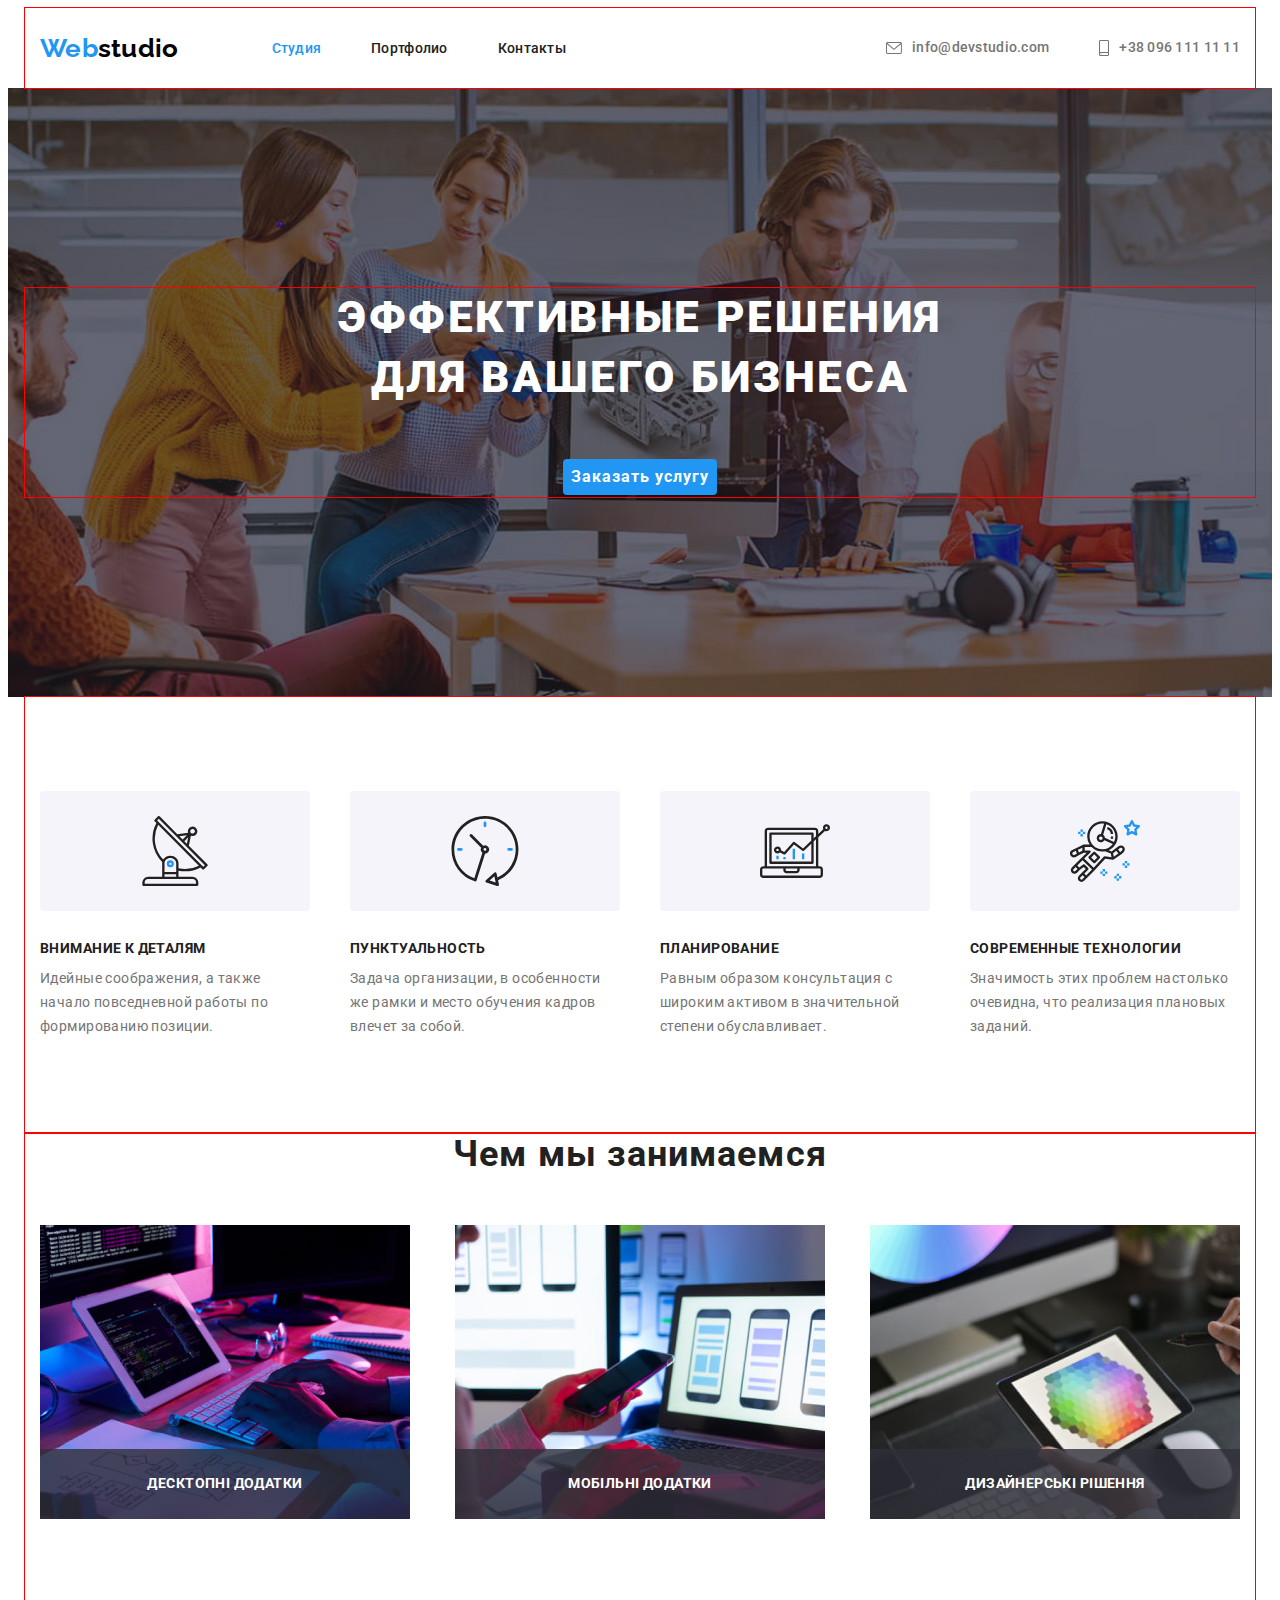
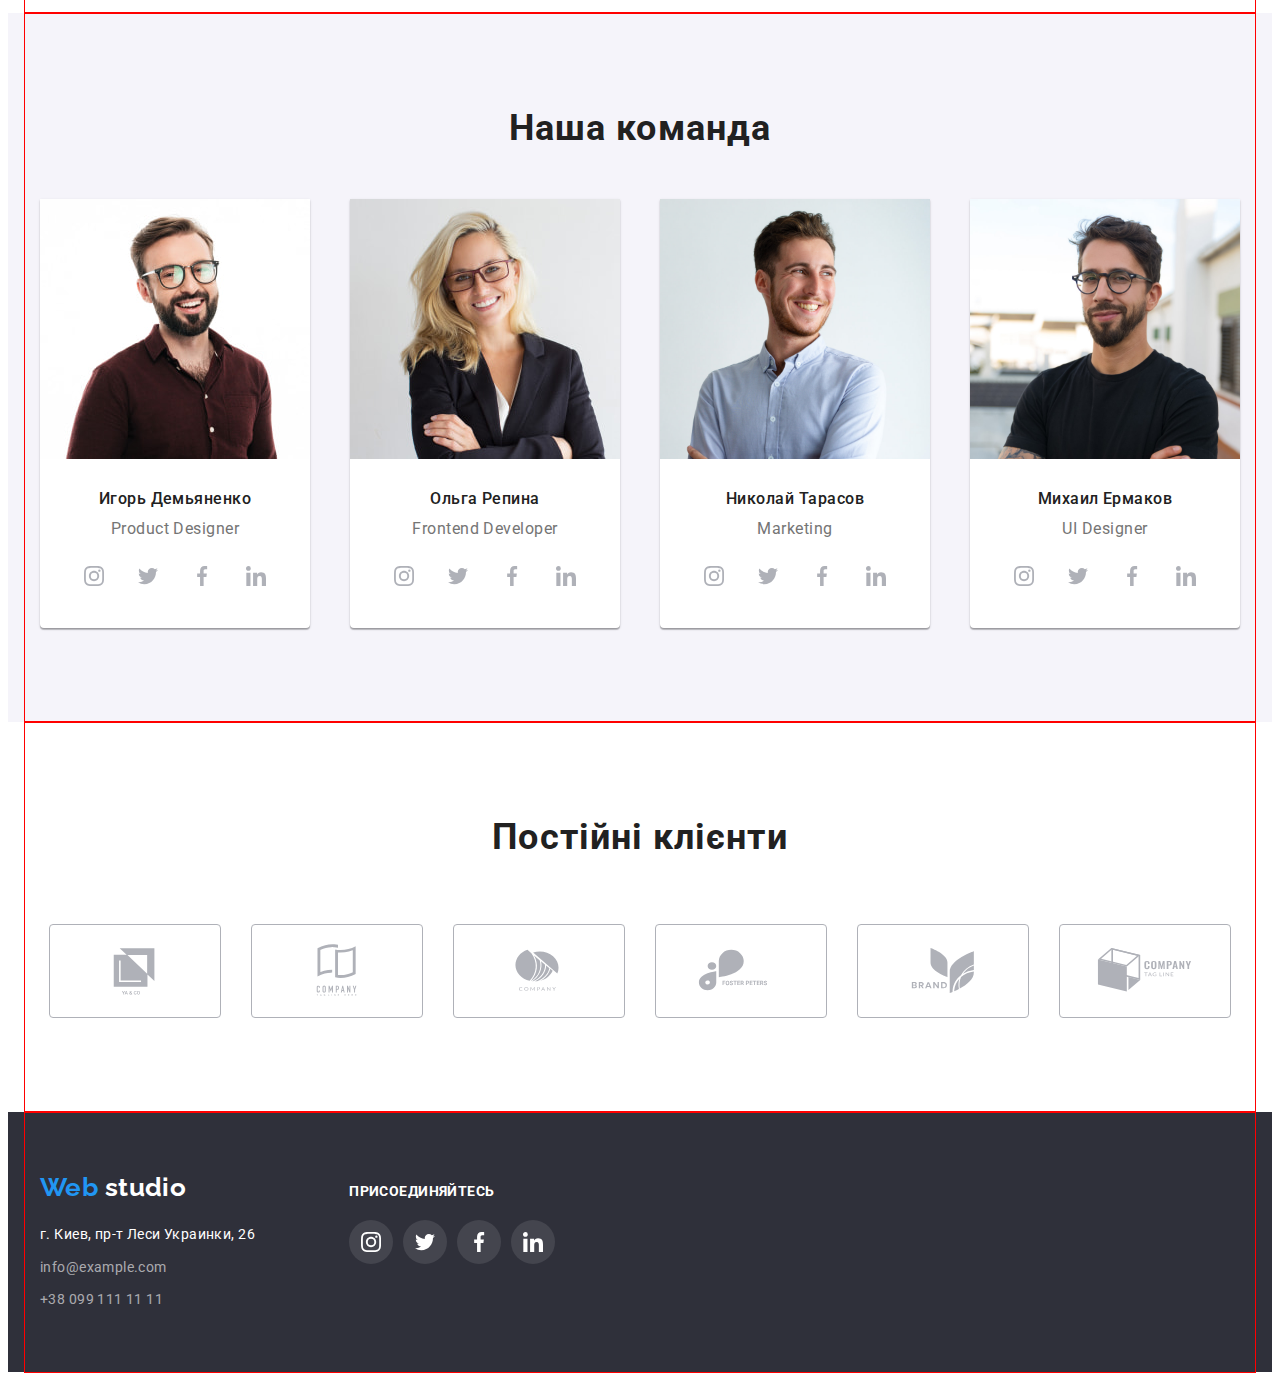
==== commit 9949c280: "." ====
--- a/index.html
+++ b/index.html
@@ -6,112 +6,387 @@
     <meta http-equiv="X-UA-Compatible" content="IE=edge">
     <meta name="viewport" content="width=device-width, initial-scale=1.0">
     <title>Document</title>
-    <link href="https://fonts.googleapis.com/css2?family=Raleway:wght@700&family=Roboto:wght@400;500;700&display=swap" rel="stylesheet">
-    <link rel="stylesheet" href="https://cdnjs.cloudflare.com/ajax/libs/modern-normalize/1.1.0/modern-normalize.min.css" integrity="sha512-wpPYUAdjBVSE4KJnH1VR1HeZfpl1ub8YT/NKx4PuQ5NmX2tKuGu6U/JRp5y+Y8XG2tV+wKQpNHVUX03MfMFn9Q==" crossorigin="anonymous" referrerpolicy="no-referrer" />
+    <link href="https://fonts.googleapis.com/css2?family=Raleway:wght@700&family=Roboto:wght@400;500;700&display=swap"
+        rel="stylesheet">
+    <link rel="stylesheet" href="https://cdnjs.cloudflare.com/ajax/libs/modern-normalize/1.1.0/modern-normalize.min.css"
+        integrity="sha512-wpPYUAdjBVSE4KJnH1VR1HeZfpl1ub8YT/NKx4PuQ5NmX2tKuGu6U/JRp5y+Y8XG2tV+wKQpNHVUX03MfMFn9Q=="
+        crossorigin="anonymous" referrerpolicy="no-referrer" />
     <link rel="stylesheet" href="./style/styles.css">
 </head>
 
 <body class="body">
-    <header class="header" >
+    <header class="header">
         <div class="header-container container">
-        <a class="logo" href=""><span class="web">Web</span>studio</a>
-        <nav class="navigation">
-            <ul class="nav-list">
-                <li class="nav"><a class="current link nav-link" href="./index.html">Студия</a></li>
-                <li class="nav"><a class="link nav-link" href="./portfolio.html">Портфолио</a></li>
-                <li class="nav"><a class="link nav-link" href="">Контакты</a></li>
-            </ul>
-        </nav>
-        <address class="contact">
-            <a class="header-link link" href="mailto:info@devstudio.com">info@devstudio.com</a>
-            <a class="header-link link" href="tel:+380961111111">+38 096 111 11 11</a>
-        </address>
+            <a class="logo" href=""><span class="web">Web</span>studio</a>
+            <nav class="navigation">
+                <ul class="nav-list">
+                    <li class="nav"><a class="current link nav-link" href="./index.html">Студия</a></li>
+                    <li class="nav"><a class="link nav-link" href="./portfolio.html">Портфолио</a></li>
+                    <li class="nav"><a class="link nav-link" href="">Контакты</a></li>
+                </ul>
+            </nav>
+            <address class="contact">
+                <a class="header-link link" href="mailto:info@devstudio.com">
+                    <svg class="contact-icon" width="16" ; height="12" ;>
+                        <use href="./image/icons.svg#envelope"></use>
+                    </svg>
+                    info@devstudio.com</a>
+                <a class="header-link link" href="tel:+380961111111">
+                    <svg class="contact-icon" width="10" ; height="16" ;>
+                        <use href="./image/icons.svg#smartphone"></use>
+                    </svg>
+                    +38 096 111 11 11</a>
+            </address>
         </div>
     </header>
 
     <main class="main">
         <section class="section hero">
             <div class="container container-hero">
-            <h1 class="hero-title">Эффективные решения <br> для вашего бизнеса</h1>
-            <button class="button" type="button">Заказать услугу</button>
-        </div>
+                <h1 class="hero-title">Эффективные решения <br> для вашего бизнеса</h1>
+                <button class="button" type="button">Заказать услугу</button>
+            </div>
         </section>
 
         <section class="section features">
             <div class="container">
-            <h2 class="features title" hidden>Осбенности</h2>
-            <ul class="features-list">
-               
-                <li class="features-item">
-                    <h3 class="features-subtitle">Внимание к деталям</h3>
-                    <p class="features-text">Идейные соображения, а также начало повседневной работы по формированию позиции.</p>
-                </li>
-                <li class="features-item">
-                    <h3 class="features-subtitle">Пунктуальность</h3>
-                    <p class="features-text">Задача организации, в особенности же рамки и место обучения кадров влечет за собой.</p>
-                </li>
-                <li class="features-item">
-                    <h3 class="features-subtitle">Планирование</h3>
-                    <p class="features-text">Равным образом консультация с широким активом в значительной степени обуславливает.</p>
-                </li>
-                <li class="features-item">
-                    <h3 class="features-subtitle">Современные технологии</h3>
-                    <p class="features-text">Значимость этих проблем настолько очевидна, что реализация плановых заданий.</p>
-                </li>
-            </ul>
+                <h2 class="features title" hidden>Осбенности</h2>
+                <ul class="features-list">
+
+                    <li class="features-item">
+                        <div class="features-div">
+                            <svg class="features-icon" width="70" height="70">
+                                <use href="./image/icons.svg#antenna"></use>
+                            </svg>
+                        </div>
+                        <h3 class="features-subtitle">Внимание к деталям</h3>
+                        <p class="features-text">Идейные соображения, а также начало повседневной работы по формированию
+                            позиции.</p>
+                    </li>
+                    <li class="features-item">
+                        <div class="features-div">
+                            <svg class="features-icon" width="70" height="70">
+                                <use href="./image/icons.svg#clock"></use>
+                            </svg>
+                        </div>
+                        <h3 class="features-subtitle">Пунктуальность</h3>
+                        <p class="features-text">Задача организации, в особенности же рамки и место обучения кадров
+                            влечет за собой.</p>
+                    </li>
+                    <li class="features-item">
+                        <div class="features-div">
+                            <svg class="features-icon" width="70" height="70">
+                                <use href="./image/icons.svg#diagram"></use>
+                            </svg>
+                        </div>
+                        <h3 class="features-subtitle">Планирование</h3>
+                        <p class="features-text">Равным образом консультация с широким активом в значительной степени
+                            обуславливает.</p>
+                    </li>
+                    <li class="features-item">
+                        <div class="features-div">
+                            <svg class="features-icon" width="70" height="70">
+                                <use href="./image/icons.svg#astronaut"></use>
+                            </svg>
+                        </div>
+                        <h3 class="features-subtitle">Современные технологии</h3>
+                        <p class="features-text">Значимость этих проблем настолько очевидна, что реализация плановых
+                            заданий.</p>
+                    </li>
+                </ul>
         </section>
 
         <section class="section about">
             <div class="container container-about ">
-            <h2 class="about-title title">Чем мы занимаемся</h2>
-             <ul class="about-list container-list">
-                <li class="about-pic"><img src="image/first-page/box1.jpg" alt="робота на компьютере" width="370"></li>
-                <li class="about-pic"><img src="image/first-page/box2.jpg" alt="робота на телефоне" width="370"></li>
-                <li class="about-pic"><img src="image/first-page/box3.jpg" alt="робота с гаджетом" width="370"></li>
-            </ul>
+                <h2 class="about-title title">Чем мы занимаемся</h2>
+                <ul class="about-list container-list">
+                    <li class="about-pic">
+                        <img class="img-about" src="image/first-page/box1.jpg" alt="робота на компьютере" width="370">
+                        <div class="about-div">
+                            <p class="div-text">Десктопні додатки</p>
+                        </div>
+                    </li>
+                    <li class="about-pic"><img src="image/first-page/box2.jpg" alt="робота на телефоне" width="370">
+                        <div class="about-div">
+                            <p class="div-text">Мобільні додатки</p>
+                        </div>
+                    </li>
+                    <li class="about-pic"><img src="image/first-page/box3.jpg" alt="робота с гаджетом" width="370">
+                    <div class="about-div">
+                        <p class="div-text">Дизайнерські рішення</p>
+                    </div>
+                </li>
+                </ul>
             </div>
         </section>
 
         <section class="section team">
             <div class="container container-team ">
-            <h2 class="team-title title">Наша команда</h2>
-             <ul class="team-list">
-                <li class="team-item">
-                    <img class="team-foto" src="image/first-page/foto1.jpg" alt="Игорь Демьяненко" width="270">
-                    <h3 class="team-subtitle">Игорь Демьяненко</h3>
-                    <p class="team-text">Product Designer</p>
-                </li>
-                <li class="team-item">
-                    <img class="team-foto" src="image/first-page/foto2.jpg" alt="Ольга Репина" width="270">
-                    <h3 class="team-subtitle">Ольга Репина</h3>
-                    <p class="team-text">Frontend Developer</p>
-                </li>
-                <li class="team-item">
-                    <img class="team-foto" src="image/first-page/foto3.jpg" alt="Николай Тарасов" width="270">
-                    <h3 class="team-subtitle">Николай Тарасов</h3>
-                    <p class="team-text">Marketing</p>
-                </li>
-                <li class="team-item">
-                    <img class="team-foto" src="image/first-page/foto4.jpg" alt="Михаил Ермаков" width="270">
-                    <h3 class="team-subtitle">Михаил Ермаков</h3>
-                    <p class="team-text">UI Designer</p>
-                </li>
-             </ul>
-            </div>
-        </section>
-
-    </main>
+                <h2 class="team-title title">Наша команда</h2>
+                <ul class="team-list">
+                    <li class="team-item">
+                        <img class="team-foto" src="image/first-page/foto1.jpg" alt="Игорь Демьяненко" width="270">
+                        <h3 class="team-subtitle">Игорь Демьяненко</h3>
+                        <p class="team-text">Product Designer</p>
+                        <ul class="socials-list">
+                            <li class="socials-item">
+                                <a class="socials-link link" href="" target="_blank" rel="noopener noreferrer"
+                                    aria-label="instagram">
+                                    <svg class="social-icon" width="20" height="20">
+                                        <use href="./image/icons.svg#instagram"></use>
+                                    </svg>
+                                </a>
+                            </li>
+                            <li class="socials-item">
+                                <a class="socials-link link" href="" target="_blank" rel="noopener noreferrer"
+                                    aria-label="twitter">
+                                    <svg class="social-icon" width="20" height="20">
+                                        <use href="./image/icons.svg#twitter"></use>
+                                    </svg>
+                                </a>
+                            </li>
+                            <li class="socials-item">
+                                <a class="socials-link link" href="" target="_blank" rel="noopener noreferrer"
+                                    aria-label="twitter">
+                                    <svg class="social-icon" width="20" height="20">
+                                        <use href="./image/icons.svg#facebook"></use>
+                                    </svg>
+                                </a>
+                            </li>
+                            <li class="socials-item">
+                                <a class="socials-link link" href="" target="_blank" rel="noopener noreferrer"
+                                    aria-label="twitter">
+                                    <svg class="social-icon" width="20" height="20">
+                                        <use href="./image/icons.svg#linkedin"></use>
+                                    </svg>
+                                </a>
+                            </li>
+                        </ul>
+                    </li>
+                    <li class="team-item">
+                        <img class="team-foto" src="image/first-page/foto2.jpg" alt="Ольга Репина" width="270">
+                        <h3 class="team-subtitle">Ольга Репина</h3>
+                        <p class="team-text">Frontend Developer</p>
+                        <ul class="socials-list">
+                            <li class="socials-item">
+                                <a class="socials-link link" href="" target="_blank" rel="noopener noreferrer"
+                                    aria-label="instagram">
+                                    <svg class="social-icon" width="20" height="20">
+                                        <use href="./image/icons.svg#instagram"></use>
+                                    </svg>
+                                </a>
+                            </li>
+                            <li class="socials-item">
+                                <a class="socials-link link" href="" target="_blank" rel="noopener noreferrer"
+                                    aria-label="twitter">
+                                    <svg class="social-icon" width="20" height="20">
+                                        <use href="./image/icons.svg#twitter"></use>
+                                    </svg>
+                                </a>
+                            </li>
+                            <li class="socials-item">
+                                <a class="socials-link link" href="" target="_blank" rel="noopener noreferrer"
+                                    aria-label="twitter">
+                                    <svg class="social-icon" width="20" height="20">
+                                        <use href="./image/icons.svg#facebook"></use>
+                                    </svg>
+                                </a>
+                            </li>
+                            <li class="socials-item">
+                                <a class="socials-link link" href="" target="_blank" rel="noopener noreferrer"
+                                    aria-label="twitter">
+                                    <svg class="social-icon" width="20" height="20">
+                                        <use href="./image/icons.svg#linkedin"></use>
+                                    </svg>
+                                </a>
+                            </li>
+                        </ul>
+                    </li>
+                    <li class="team-item">
+                        <img class="team-foto" src="image/first-page/foto3.jpg" alt="Николай Тарасов" width="270">
+                        <h3 class="team-subtitle">Николай Тарасов</h3>
+                        <p class="team-text">Marketing</p>
+                        <ul class="socials-list">
+                            <li class="socials-item">
+                                <a class="socials-link link" href="" target="_blank" rel="noopener noreferrer"
+                                    aria-label="instagram">
+                                    <svg class="social-icon" width="20" height="20">
+                                        <use href="./image/icons.svg#instagram"></use>
+                                    </svg>
+                                </a>
+                            </li>
+                            <li class="socials-item">
+                                <a class="socials-link link" href="" target="_blank" rel="noopener noreferrer"
+                                    aria-label="twitter">
+                                    <svg class="social-icon" width="20" height="20">
+                                        <use href="./image/icons.svg#twitter"></use>
+                                    </svg>
+                                </a>
+                            </li>
+                            <li class="socials-item">
+                                <a class="socials-link link" href="" target="_blank" rel="noopener noreferrer"
+                                    aria-label="twitter">
+                                    <svg class="social-icon" width="20" height="20">
+                                        <use href="./image/icons.svg#facebook"></use>
+                                    </svg>
+                                </a>
+                            </li>
+                            <li class="socials-item">
+                                <a class="socials-link link" href="" target="_blank" rel="noopener noreferrer"
+                                    aria-label="twitter">
+                                    <svg class="social-icon" width="20" height="20">
+                                        <use href="./image/icons.svg#linkedin"></use>
+                                    </svg>
+                                </a>
+                            </li>
+                        </ul>
+                    </li>
+                    <li class="team-item">
+                        <img class="team-foto" src="image/first-page/foto4.jpg" alt="Михаил Ермаков" width="270">
+                        <h3 class="team-subtitle">Михаил Ермаков</h3>
+                        <p class="team-text">UI Designer</p>
+                        <ul class="socials-list">
+                            <li class="socials-item">
+                                <a class="socials-link link" href="" target="_blank" rel="noopener noreferrer"
+                                    aria-label="instagram">
+                                    <svg class="social-icon" width="20" height="20">
+                                        <use href="./image/icons.svg#instagram"></use>
+                                    </svg>
+                                </a>
+                            </li>
+                            <li class="socials-item">
+                                <a class="socials-link link" href="" target="_blank" rel="noopener noreferrer"
+                                    aria-label="twitter">
+                                    <svg class="social-icon" width="20" height="20">
+                                        <use href="./image/icons.svg#twitter"></use>
+                                    </svg>
+                                </a>
+                            </li>
+                            <li class="socials-item">
+                                <a class="socials-link link" href="" target="_blank" rel="noopener noreferrer"
+                                    aria-label="twitter">
+                                    <svg class="social-icon" width="20" height="20">
+                                        <use href="./image/icons.svg#facebook"></use>
+                                    </svg>
+                                </a>
+                            </li>
+                            <li class="socials-item">
+                                <a class="socials-link link" href="" target="_blank" rel="noopener noreferrer"
+                                    aria-label="twitter">
+                                    <svg class="social-icon" width="20" height="20">
+                                        <use href="./image/icons.svg#linkedin"></use>
+                                    </svg>
+                                </a>
+                            </li>
+                        </ul>
+                    </li>
+                </ul>
+            </div>
+        </section>
+
+        <section class="section clients">
+            <div class="container">
+                <h2 class="clients-title title">Постійні клієнти</h2>
+                <ul class="clients-list">
+                    <li class="client-item">
+                        <a class="clients-link" href="" target="_blank" rel="noopener noreferrer" aria-label="">
+                            <svg class="clients-icon" width="106" height="60">
+                                <use href="./image/icons.svg#logo-1"></use>
+                            </svg>
+                        </a>
+                    </li>
+                    <li class="client-item">
+                        <a class="clients-link" href="" target="_blank" rel="noopener noreferrer" aria-label="">
+                            <svg class="clients-icon" width="106" height="60">
+                                <use href="./image/icons.svg#logo-2"></use>
+                            </svg>
+                        </a>
+                    </li>
+                    <li class="client-item">
+                        <a class="clients-link" href="" target="_blank" rel="noopener noreferrer" aria-label="">
+                            <svg class="clients-icon" width="106" height="60">
+                                <use href="./image/icons.svg#logo-3"></use>
+                            </svg>
+                        </a>
+                    </li>
+                    <li class="client-item">
+                        <a class="clients-link" href="" target="_blank" rel="noopener noreferrer" aria-label="">
+                            <svg class="clients-icon" width="106" height="60">
+                                <use href="./image/icons.svg#logo-4"></use>
+                            </svg>
+                        </a>
+                    </li>
+                    <li class="client-item">
+                        <a class="clients-link" href="" target="_blank" rel="noopener noreferrer" aria-label="">
+                            <svg class="clients-icon" width="106" height="60">
+                                <use href="./image/icons.svg#logo-5"></use>
+                            </svg>
+                        </a>
+                    </li>
+                    <li class="client-item">
+                        <a class="clients-link 00" href="" target="_0blank" rel="noopener noreferrer" aria-label="">
+                            <svg class="clients-icon" width="106" height="60">
+                                <use href="./image/icons.svg#logo-6"></use>
+                            </svg>
+                        </a>
+                    </li>
+                </ul>
+            </div>
+        </section>
+
+
 
     <footer class="footer">
-        <div class="container container-footer">
-        <a class="logo" href=""><span class="web">Web</span>
-          <span class="studio">studio</span>
-       </a>
-        <a class="map-link link" href="https://goo.gl/maps/dZuy5xrVvLrHyDDt7" target="_blank" rel="noopener noreferrer">г. Киев, пр-т Леси Украинки, 26</a> 
-        <a class="footer-link link" href="mailto:info@example.com">info@example.com</a>  
-        <a class="footer-link link" href="tel:+380991111111">+38 099 111 11 11</a>  
-    </div>
-  </footer>
+        <div class="footer-block container">
+            <div class="container-footer">
+                <a class="logo" href=""><span class="web">Web</span>
+                    <span class="studio">studio</span>
+                </a>
+                <a class="map-link link" href="https://goo.gl/maps/dZuy5xrVvLrHyDDt7" target="_blank"
+                    rel="noopener noreferrer">г. Киев, пр-т Леси Украинки, 26</a>
+                <a class="footer-link link" href="mailto:info@example.com">info@example.com</a>
+                <a class="footer-link link" href="tel:+380991111111">+38 099 111 11 11</a>
+            </div>
+
+            <div class="container-footer-icon">
+                <p class="footeer-socials-title">присоединяйтесь</p>
+                <ul class="footer-list">
+                    <li class="footer-socials-item">
+                        <a href="" class="footeer-link link" target="_blank" rel="noopener noreferrer"
+                            aria-label="социальная сеть Инстаграм">
+                            <svg class="social-icon" width="20" height="20">
+                                <use href="./image/icons.svg#instagram"></use>
+                            </svg>
+                        </a>
+                    </li>
+                    <li class="footer-socials-item">
+                        <a href="" class="footeer-link link" target="_blank" rel="noopener noreferrer"
+                            aria-label="социальная сеть Твиттер">
+                            <svg class="social-icon" width="20" height="20">
+                                <use href="./image/icons.svg#twitter"></use>
+                            </svg>
+                        </a>
+                    </li>
+                    <li class="footer-socials-item">
+                        <a href="" class="footeer-link link" target="_blank" rel="noopener nooferrer"
+                            aria-label="социальная сеть Фейсбук">
+                            <svg class="social-icon" width="20" height="20">
+                                <use href="./image/icons.svg#facebook"></use>
+                            </svg>
+                        </a>
+                    </li>
+                    <li class="footer-socials-item">
+                        <a href="" class="footeer-link link" target="_blank" rel="noopener noreferrer"
+                            aria-label="социальная сеть Линк Эдин">
+                            <svg class="social-icon" width="20" height="20">
+                                <use href="./image/icons.svg#linkedin"></use>
+                            </svg>
+                        </a>
+                    </li>
+                </ul>
+            </div>
+        </div>
+    </footer>
 
 </body>
 
--- a/style/styles.css
+++ b/style/styles.css
@@ -1,441 +1,668 @@
-:root{
---brand-color1:#212121;
---brand-color2:#757575;
---brand-color3:#FFFFFF;
---brand-color4:#2196F3;
---brand-color5:#F5F4FA;
-}
-
-.container{
-width: 1200px;
-margin-left: auto;
-margin-right: auto;
-padding-right: 15px;
-padding-left: 15px;
-
-outline:solid red;
-}
-
-body{
-font-family: 'Roboto',sans-serif;
+:root {
+    --brand-color1: #212121;
+    --brand-color2: #757575;
+    --brand-color3: #FFFFFF;
+    --brand-color4: #2196F3;
+    --brand-color5: #F5F4FA;
+}
+
+.container {
+    width: 1200px;
+    margin-left: auto;
+    margin-right: auto;
+    padding-right: 15px;
+    padding-left: 15px;
+
+    outline: solid 1px red;
+}
+
+body {
+    font-family: 'Roboto', sans-serif;
 }
 
 a {
-text-decoration: none;
-}
-
-h1, h2, h3, p{
-margin: 0;
-}
-
-
-li{
-list-style:none ;
+    text-decoration: none;
+}
+
+h1,
+h2,
+h3,
+p {
+    margin: 0;
+}
+
+
+li {
+    list-style: none;
 }
 
 /* link/button */
-.link{
-color: var(--brand-color1);
-}
-
-.current{
-color: var(--brand-color4);
-}
-
-.mail, .tel{
-color: var(--brand-color2);
+.link {
+    color: var(--brand-color1);
+}
+
+.current {
+    color: var(--brand-color4);
+}
+
+.mail,
+.tel {
+    color: var(--brand-color2);
 }
 
 .link:hover,
-.link:focus{
-color: var(--brand-color4); 
-}
-
-.header-link{
-font-weight: 500;
-font-size: 14px;
-line-height: 1.14;
-letter-spacing: 0.02em;
-color:var(--brand-color2);   
-}
-
-.map-link{
-font-weight: 400;
-font-size: 14px;
-line-height: 1.71;
-letter-spacing: 0.03em;
-
-color: #FFFFFF;
-}
-
-.footer-link{
-color: rgba(255, 255, 255, 0.6);
-
-font-weight: 400;
-font-size: 14px;
-line-height: 1.71;
-letter-spacing: 0.03em;
- }   
-
-img{
-display: block;
-}
-
-.button{
-cursor: pointer;
-color: var(--brand-color3);
-background-color: var(--brand-color4);
-font-weight: 700;
-font-family: 'Roboto';
-font-style: normal;
-font-size: 16px;
-line-height: 1.88;
-
-box-shadow: 0px 4px 4px rgba(0, 0, 0, 0.15);
-border-radius: 4px;
-border-color: transparent;
-padding: 10 32px;
-
-align-items: center;
-text-align: center;
-letter-spacing: 0.06em;
-}
-
-.btn{
-color: var(--brand-color1);
-background-color: var(--brand-color5);
-cursor: pointer;
-font-family: 'Roboto';
-font-style: normal;
-font-weight: 500;
-font-size: 16px;
-line-height: 1.62;
-text-align: center;
-letter-spacing: 0.03em;
-padding: 6px 22px;
-border-radius: 4px;
-border: transparent;
-}
-
-.btn:hover, 
-.btn:focus{
-color: var(--brand-color3);
-background-color: var(--brand-color4);
+.link:focus {
+    color: var(--brand-color4);
+}
+
+.header-link {
+    font-weight: 500;
+    font-size: 14px;
+    line-height: 1.14;
+    letter-spacing: 0.02em;
+    color: var(--brand-color2);
+}
+
+.map-link {
+    font-weight: 400;
+    font-size: 14px;
+    line-height: 1.71;
+    letter-spacing: 0.03em;
+
+    color: #FFFFFF;
+}
+
+.footer-link {
+    color: rgba(255, 255, 255, 0.6);
+
+    font-weight: 400;
+    font-size: 14px;
+    line-height: 1.71;
+    letter-spacing: 0.03em;
+}
+
+img {
+    display: block;
+}
+
+.button {
+    cursor: pointer;
+    color: var(--brand-color3);
+    background-color: var(--brand-color4);
+    font-weight: 700;
+    font-family: 'Roboto';
+    font-style: normal;
+    font-size: 16px;
+    line-height: 1.88;
+
+    box-shadow: 0px 4px 4px rgba(0, 0, 0, 0.15);
+    border-radius: 4px;
+    border-color: transparent;
+    padding: 10 32;
+
+    align-items: center;
+    text-align: center;
+    letter-spacing: 0.06em;
+}
+
+.btn {
+    color: var(--brand-color1);
+    background-color: var(--brand-color5);
+    cursor: pointer;
+    font-family: 'Roboto';
+    font-style: normal;
+    font-weight: 500;
+    font-size: 16px;
+    line-height: 1.62;
+    text-align: center;
+    letter-spacing: 0.03em;
+    padding: 6px 22px;
+    border-radius: 4px;
+    border: transparent;
+}
+
+.btn:hover,
+.btn:focus {
+    color: var(--brand-color3);
+    background-color: var(--brand-color4);
 }
 
 /* header */
-.nav{
-font-family: 'Roboto';
-font-style: normal;
-font-weight: 500;
-font-size: 14px;
-line-height: 16px;
-letter-spacing: 0.02em;
-}
-
-.header-container{
-display: flex;
-align-items: center;
+.nav {
+    font-family: 'Roboto';
+    font-style: normal;
+    font-weight: 500;
+    font-size: 14px;
+    line-height: 16px;
+    letter-spacing: 0.02em;
+}
+
+.header-container {
+    display: flex;
+    align-items: center;
 }
 
 .logo {
-color:#000000;
-font-family: 'Raleway',sans-serif;
-font-style: normal;
-font-weight: 700;
-font-size: 26px;
-line-height: 1.19;
-margin-right: 93px;
-}
-
-.web{
-color: var(--brand-color4);
-}
-
-.nav-list{
-margin-top: 0;
-margin-bottom: 0;
-padding-left: 0;
-display: flex;
-}
-
-.nav-link{
-padding-top: 32px;
-padding-bottom: 32px;
-}
-
-.nav{
-margin-right: 50px; 
-}
-
-.nav:last-child{
-margin-right: 0;}
-
-.contact{
-margin-left: auto;    
-display: flex;
-}
-
-.header-link{
-padding-top: 32px;
-padding-bottom: 32px;
-margin-left: 50px;   
-}
-
-.header-link:first-child{
-margin-left: 0;
-}
-
-.header{
-font-weight: 500;
-font-size: 14px;
-line-height: 1.14;
-letter-spacing: 0.02em;
+    color: #000000;
+    font-family: 'Raleway', sans-serif;
+    font-style: normal;
+    font-weight: 700;
+    font-size: 26px;
+    line-height: 1.19;
+    margin-right: 93px;
+}
+
+.web {
+    color: var(--brand-color4);
+}
+
+.nav-list {
+    margin-top: 0;
+    margin-bottom: 0;
+    padding-left: 0;
+    display: flex;
+}
+
+.nav-link {
+    padding-top: 32px;
+    padding-bottom: 32px;
+}
+
+.nav {
+    margin-right: 50px;
+}
+
+.nav:last-child {
+    margin-right: 0;
+}
+
+.contact {
+    margin-left: auto;
+    display: flex;
+    align-items: center;
+    justify-content: center;
+}
+
+.header-link {
+    padding-top: 32px;
+    padding-bottom: 32px;
+    margin-left: 50px;
+    display: flex;
+    align-items: center;
+    gap: 10px;
+}
+
+.header-link:first-child {
+    margin-left: 0;
+}
+
+.header {
+    font-weight: 500;
+    font-size: 14px;
+    line-height: 1.14;
+    letter-spacing: 0.02em;
 }
 
 /* section hero */
-.container-hero{
-text-align: center;
-}
-
-.hero{
-background-color:#C4C4C4;
-background-image: linear-gradient(to right, rgba(47, 48, 58, 0.4),
-rgba(47, 48, 58, 0.4)), url(./image/background.jpg);
-max-width: 1600px;
-background-position: center;
-background-repeat: no-repeat;
-background-size: cover;
-margin-left: auto;
-margin-right: auto;
-padding-top: 200px;
-padding-bottom: 200px;
-font-weight: 900;
-font-size: 44px;
-line-height: 1.36;
-}
-
-.hero-title{
-color: var(--brand-color3);
-margin-bottom: 30px;
-font-weight: 900;
-font-size: 44px;
-line-height: 1.36;
-text-align: center;
-letter-spacing: 0.06em;
-text-transform: uppercase;
+.container-hero {
+
+    text-align: center;
+}
+
+/* ./image/background.jpg */
+
+.hero {
+    background-color: #C4C4C4;
+    background-image:
+        linear-gradient(to right,
+            rgba(47, 48, 58, 0.4),
+            rgba(47, 48, 58, 0.4)),
+        url(../image/background.jpg);
+
+    max-width: 1600px;
+    background-position: center;
+    background-repeat: no-repeat;
+    background-size: cover;
+    margin-left: auto;
+    margin-right: auto;
+    padding-top: 200px;
+    padding-bottom: 200px;
+    font-weight: 900;
+    font-size: 44px;
+    line-height: 1.36;
+}
+
+.hero-title {
+    color: var(--brand-color3);
+    margin-bottom: 30px;
+    font-weight: 900;
+    font-size: 44px;
+    line-height: 1.36;
+    text-align: center;
+    letter-spacing: 0.06em;
+    text-transform: uppercase;
 }
 
 /* section features */
-.features-list{
-display: flex;
-justify-content: space-between;
-gap: 30px;
-margin-top: 0;
-margin-bottom: 0;
-padding-left: 0;
-padding-top: 94px;
-padding-bottom: 94px;
-}
-
-.features-item{
-flex-basis: 270px;
-}
-
-.features-subtitle{
-color: var(--brand-color1);
-font-weight: 700;
-font-size: 14px;
-line-height: 1.14;
-letter-spacing: 0.03em;
-text-transform: uppercase;
-margin-bottom: 10px;
-}
-
-.features-text{
-color: var(--brand-color2);
-font-weight: 400;
-font-size: 14px;
-line-height: 1.71;
-letter-spacing: 0.03em;
-margin: 0;
+.features-list {
+    display: flex;
+    justify-content: space-between;
+    gap: 30px;
+    margin-top: 0;
+    margin-bottom: 0;
+    padding-left: 0;
+    padding-top: 94px;
+    padding-bottom: 94px;
+}
+
+.features-item {
+    flex-basis: 270px;
+}
+
+.features-div {
+    display: flex;
+    align-items: center;
+    justify-content: center;
+    width: 270px;
+    height: 120px;
+    background-color: #F5F4FA;
+    border-radius: 4px;
+    margin-bottom: 30px;
+}
+
+.features-subtitle {
+    color: var(--brand-color1);
+    font-weight: 700;
+    font-size: 14px;
+    line-height: 1.14;
+    letter-spacing: 0.03em;
+    text-transform: uppercase;
+    margin-bottom: 10px;
+}
+
+.features-text {
+    color: var(--brand-color2);
+    font-weight: 400;
+    font-size: 14px;
+    line-height: 1.71;
+    letter-spacing: 0.03em;
+    margin: 0;
 }
 
 /* section about */
-.container-about{
-padding-bottom: 94px;
-}
-
-.about-list{
-margin: 0;
-}
-
-.container-list{
-display: flex;
-justify-content: space-between;
-padding-left: 0;
-}
-
-.about-title{
-margin-bottom: 50px;
+.container-about {
+    padding-bottom: 94px;
+}
+
+.about-list {
+    margin: 0;
+}
+
+.container-list {
+    display: flex;
+    justify-content: space-between;
+    padding-left: 0;
+}
+
+.about-title {
+    margin-bottom: 50px;
+}
+
+.about-pic {
+    position: relative;
+}
+
+.about-div {
+    position: absolute;
+    bottom: 0%;
+    display: flex;
+    align-items: center;
+    justify-content: center;
+    width: 100%;
+    height: 70px;
+    background: rgba(47, 48, 58, 0.8);
+}
+
+.div-text {
+    font-family: 'Roboto';
+    font-style: normal;
+    font-weight: 700;
+    font-size: 14px;
+    line-height: 1.14;
+    text-align: center;
+    letter-spacing: 0.03em;
+    text-transform: uppercase;
+    color: #FFFFFF;
 }
 
 /* section team */
-.team{
-max-width: 1600px;
-margin-left: auto;
-margin-right: auto;
-background-color: var(--brand-color5);
-}
-
-.team-item{
-background: #FFFFFF;
-box-shadow: 0px 1px 3px rgba(0, 0, 0, 0.12), 0px 1px 1px rgba(0, 0, 0, 0.14), 0px 2px 1px rgba(0, 0, 0, 0.2);
-border-radius: 0px 0px 4px 4px;
-}
-
-.container-team{
-padding-top: 94px;
-padding-bottom: 94px;  
-}
-
-.team-title{
-padding-bottom: 50px;
-}
-
-.team-list{
-display: flex;
-justify-content: space-between;
-gap: 30px;
-padding-left: 0;
-margin: 0;
-}
-
-.title{
-color: var(--brand-color1);
-font-weight: 700;
-font-size: 36px;
-line-height: 1.17;
-text-align: center;
-letter-spacing: 0.03em;
-}
-
-.team-subtitle{
-color: var(--brand-color1);
-font-weight: 500;
-font-size: 16px;
-line-height:1.19;
-text-align: center;
-letter-spacing: 0.03em;
-padding-top: 30px;
-}
-
-.team-text{
-color: var(--brand-color2);
-font-weight: 400;
-font-size: 16px;
-line-height: 1.19;
-text-align: center;
-letter-spacing: 0.03em;
-padding-top: 10px;
-padding-bottom: 30px;
-margin: 0;
-}
+.team {
+    margin-left: auto;
+    margin-right: auto;
+    background-color: var(--brand-color5);
+}
+
+.team-item {
+    background: #FFFFFF;
+    box-shadow: 0px 1px 3px rgba(0, 0, 0, 0.12), 0px 1px 1px rgba(0, 0, 0, 0.14), 0px 2px 1px rgba(0, 0, 0, 0.2);
+    border-radius: 0px 0px 4px 4px;
+}
+
+.container-team {
+    padding-top: 94px;
+    padding-bottom: 94px;
+}
+
+.team-title {
+    padding-bottom: 50px;
+}
+
+.team-list {
+    display: flex;
+    justify-content: space-between;
+    gap: 30px;
+    padding-left: 0;
+    margin: 0;
+}
+
+.title {
+    color: var(--brand-color1);
+    font-weight: 700;
+    font-size: 36px;
+    line-height: 1.17;
+    text-align: center;
+    letter-spacing: 0.03em;
+}
+
+.team-subtitle {
+    color: var(--brand-color1);
+    font-weight: 500;
+    font-size: 16px;
+    line-height: 1.19;
+    text-align: center;
+    letter-spacing: 0.03em;
+    padding-top: 30px;
+}
+
+.team-text {
+    color: var(--brand-color2);
+    font-weight: 400;
+    font-size: 16px;
+    line-height: 1.19;
+    text-align: center;
+    letter-spacing: 0.03em;
+    padding-top: 10px;
+    margin: 0;
+}
+
+/* section clients */
+.clients-list {
+    display: flex;
+    align-items: center;
+    justify-content: center;
+    gap: 30px;
+    margin-bottom: 0;
+    margin-right: 0;
+    padding-left: 0;
+    padding-bottom: 94px;
+}
+
+.clients-title {
+    font-weight: 700;
+    font-size: 36px;
+    line-height: 1.17;
+    text-align: center;
+    letter-spacing: 0.03em;
+    padding-top: 94px;
+    padding-bottom: 50px;
+}
+
+.clients-link {
+    display: flex;
+    align-items: center;
+    justify-content: center;
+    width: 170px;
+    height: 92px;
+    border: 1px solid #AFB1B8;
+    border-radius: 4px;
+    color: rgba(175, 177, 184, 1);
+    background-color: #FFFFFF;
+}
+
+.clients-icon {
+    fill: currentColor;
+}
+
+.clients-link:hover,
+.clients-link:focus {
+    color: rgba(33, 150, 243, 1);
+    border-color: rgba(33, 150, 243, 1);
+}
+
 
 /* footer */
-.container-footer{
-display: flex;
-flex-direction: column;
-padding-top: 60px;
-padding-bottom: 60px;
-}
-
-.studio{
-color: var(--brand-color3);
-}
-
-.footer{
-max-width: 1600px;
-margin-left: auto;
-margin-right: auto;
-background-color:#2F303A;
-
-}
-
-footer, .contact{
-font-family: 'Roboto';
-font-style: normal;
-font-weight: 400;
-font-size: 14px;
-line-height: 1.71;
-letter-spacing: 0.03em;
-}
-
-.footer{
-color: var(--brand-color3);
-flex-direction: column;
-}
+.footer-block {
+    display: flex;
+    flex-direction: row;
+    align-items: baseline;
+    padding-top: 60px;
+    padding-bottom: 60px;
+}
+
+
+.container-footer {
+    display: flex;
+    flex-direction: column;
+}
+
+.container-footer-icon {
+    display: flex;
+    flex-direction: column;
+    align-items: flex-start;
+    margin-left: 70px;
+}
+
+.studio {
+    color: var(--brand-color3);
+}
+
+.footer {
+    margin-left: auto;
+    margin-right: auto;
+    background-color: #2F303A;
+
+}
+
+footer,
+.contact {
+    font-family: 'Roboto';
+    font-style: normal;
+    font-weight: 400;
+    font-size: 14px;
+    line-height: 1.71;
+    letter-spacing: 0.03em;
+}
+
+.footer {
+    color: var(--brand-color3);
+    flex-direction: column;
+}
+
+.footer-link {
+    padding-top: 9px;
+}
+
+.footer-list {
+    display: flex;
+    align-items: center;
+    justify-content: center;
+    gap: 10px;
+    padding-left: 0;
+    margin-top: 20px;
+    margin-bottom: 0;
+}
+
+.footeer-link {
+    display: flex;
+    align-items: center;
+    justify-content: center;
+    width: 44px;
+    height: 44px;
+    border-radius: 50%;
+    color: #FFFFFF;
+    background-color: rgba(255, 255, 255, 0.1);
+}
+
+.footeer-link:hover,
+.footeer-link:focus {
+    background-color: #2196F3;
+    color: #FFFFFF;
+}
+
+.social-icon {
+    color: currentColor;
+}
+
+.footeer-socials-title {
+    font-family: 'Roboto';
+    font-style: normal;
+    font-weight: 700;
+    font-size: 14px;
+    line-height: 1.14;
+    letter-spacing: 0.03em;
+    text-transform: uppercase;
+    color: #FFFFFF;
+}
+
+.map-link {
+    padding-top: 20px;
+}
+
 
 /* portfolio */
-.btn-list{
-display: flex;
-justify-content: center;
-padding-top: 94px;
-padding-bottom: 50px;  
-margin-top: 0;
-margin-bottom: 0;
-gap: 8px;
-}
-
-.exemple-list{
-display: flex;
-flex-wrap: wrap;
-justify-content: center;
-gap: 30px;
-padding-left: 0;
-padding-bottom: 94px;
-margin-top: 0;
-margin-bottom: 0;
-}
-
-.list-border{
-width: 370px;
-background: #FFFFFF;
-border: 1px solid #EEEEEE;
-box-shadow: 0px 1px 1px rgba(0, 0, 0, 0.12), 0px 4px 4px rgba(0, 0, 0, 0.06), 1px 4px 6px rgba(0, 0, 0, 0.16);
-
-}
-
-.title-div{
-display: block;
-width: 370px;
-margin-right: 0;
-}
-
-
-.exemple-title{
-color: var(--brand-color1);
-font-weight: 700;
-font-size: 18px;
-line-height: 2;
-letter-spacing: 0.06em;
-margin-top: 20px;
-}
-
-.exemple-text{
-color: var(--brand-color2);
-font-weight: 400;
-font-size: 16px;
-line-height: 1.88;
-letter-spacing: 0.03em;
-margin-top: 4px;
-margin-bottom: 20px;
-}
-
-.map-link{
-padding-top: 20px;
-}
-
-.footer-link{
- padding-top: 9px;
+.btn-list {
+    display: flex;
+    justify-content: center;
+    padding-top: 94px;
+    padding-bottom: 50px;
+    margin-top: 0;
+    margin-bottom: 0;
+    gap: 8px;
+}
+
+/* exemple-list */
+
+.exemple-list {
+    display: flex;
+    flex-wrap: wrap;
+    justify-content: center;
+    gap: 30px;
+    padding-left: 0;
+    padding-bottom: 94px;
+    margin-top: 0;
+    margin-bottom: 0;
+}
+
+
+.exemple-item:hover, .exemple-item:focus {
+    box-shadow: 0px 1px 1px rgba(0, 0, 0, 0.12), 0px 4px 4px rgba(0, 0, 0, 0.06),
+    1px 4px 6px rgba(0, 0, 0, 0.16);
+}
+
+.list-border {
+    position: relative;
+    overflow: hidden;
+}
+
+.overlay {
+    position: absolute;
+    bottom: 0;
+    left: 0;
+    display: block;
+    transform: translateY(100%);
+    background-color: rgba(33, 150, 243, 0.9);
+    width: 100%;
+    height: 100%;
+    transition: transform 250ms cubic-bezier(0.4, 0, 0.2, 1);
+}
+
+.list-border:hover .overlay {
+    background: #FFFFFF;
+    border: 1px solid #EEEEEE;
+    transform: translateY(0%);
+}
+
+.exemple-title-div {border: 1px solid #eeeeee;
+    border-top: none;
+padding-top: 0;}
+
+.exemple-title {
+    color: var(--brand-color1);
+    font-weight: 700;
+    font-size: 18px;
+    line-height: 2;
+    letter-spacing: 0.06em;
+    padding-top: 20px;
+}
+
+.exemple-text {
+    color: var(--brand-color2);
+    font-weight: 400;
+    font-size: 16px;
+    line-height: 1.88;
+    letter-spacing: 0.03em;
+    margin-top: 4px;
+    margin-bottom: 20px;
+}
+
+
+
+.ex-div-text {
+    font-family: 'Roboto';
+    font-style: normal;
+    font-weight: 400;
+    font-size: 18px;
+    line-height: 1.56;
+    letter-spacing: 0.03em;
+    color: #FFFFFF;
+    padding: 63px 24px;
+}
+
+
+
+
+/* socials links */
+.socials-list {
+    display: flex;
+    align-items: center;
+    justify-content: center;
+    gap: 10px;
+    padding-left: 0;
+    margin-top: 16px;
+    margin-bottom: 30px;
+}
+
+.socials-link {
+    display: flex;
+    align-items: center;
+    justify-content: center;
+    width: 44px;
+    height: 44px;
+    border-radius: 50%;
+    background-color: #FFFFFF;
+    color: #AFB1B8;
+}
+
+.social-icon {
+    fill: currentColor;
+}
+
+.socials-link:hover,
+.socials-link:focus {
+    color: #ffffff;
+    background-color: #2196F3;
+}
+
+.contact-icon {
+    fill: currentColor;
 }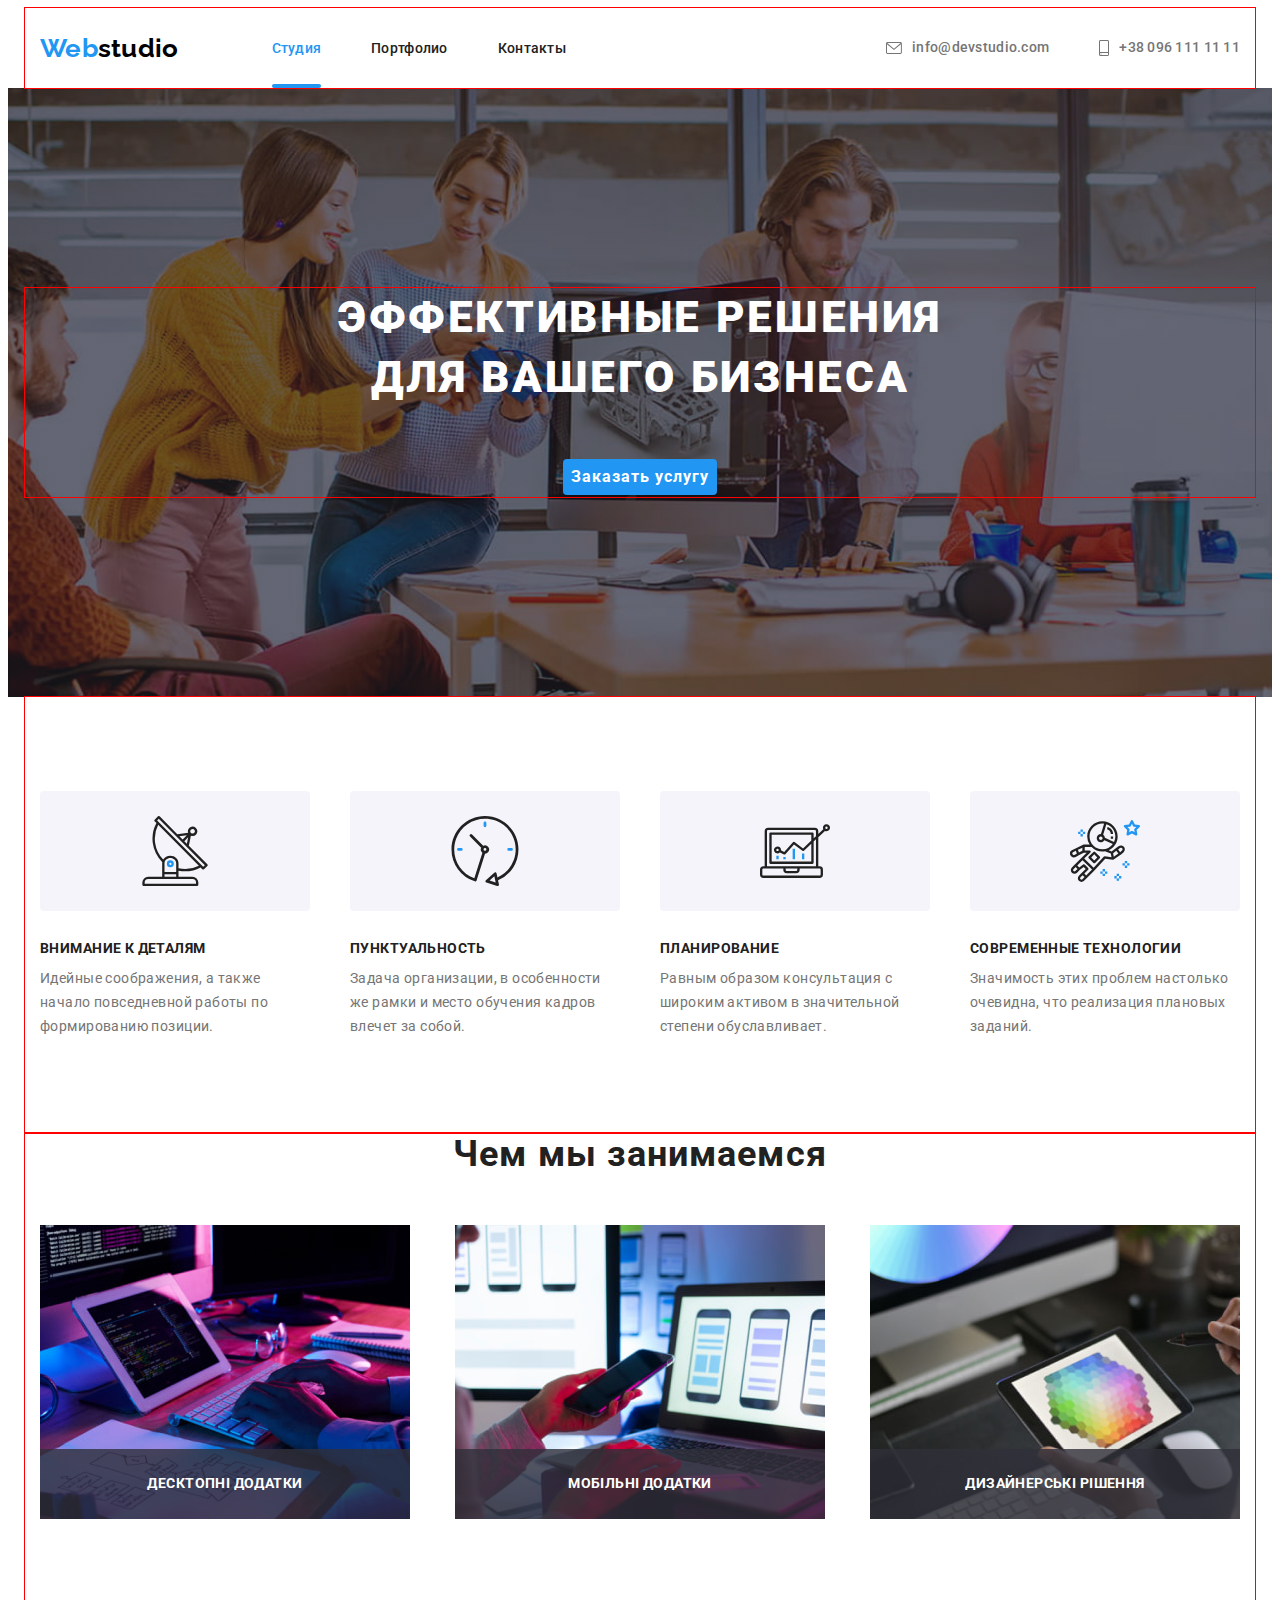
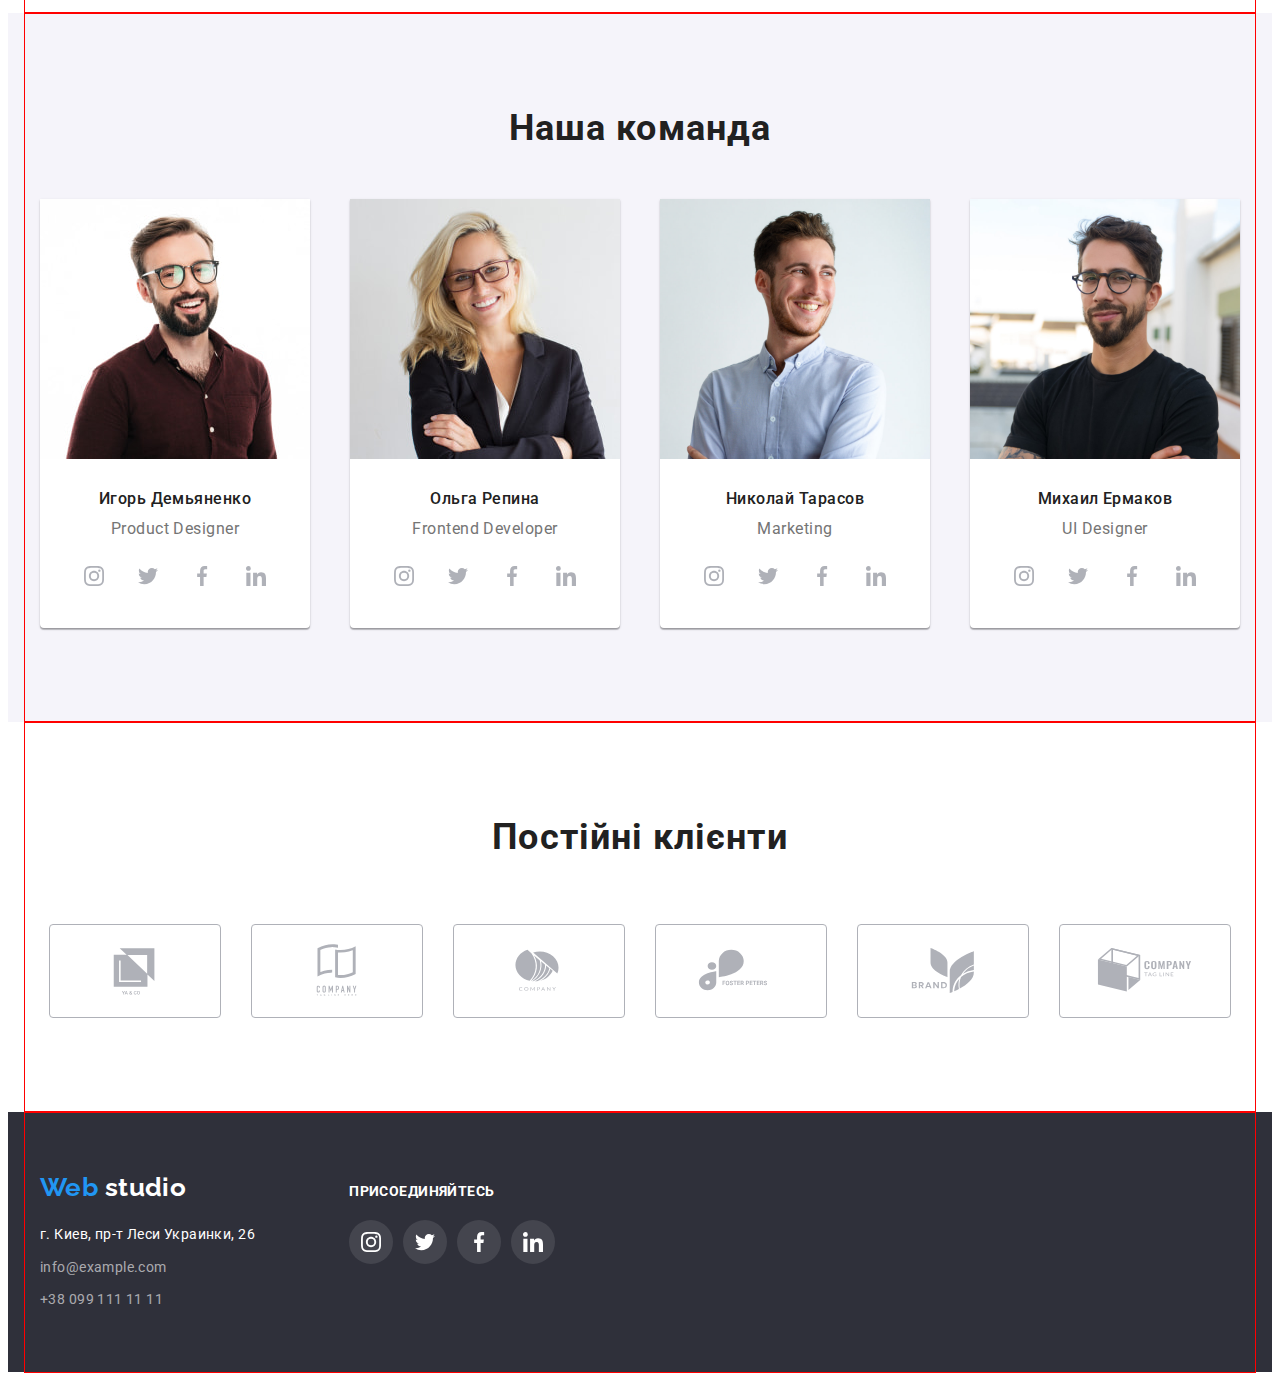
==== commit d7dc7cb7: "9.2" ====
--- a/index.html
+++ b/index.html
@@ -26,7 +26,7 @@
                 </ul>
             </nav>
             <address class="contact">
-                <a class="header-link link" href="mailto:info@devstudio.com">
+                <a class="header-link link" data-modal-open href="mailto:info@devstudio.com">
                     <svg class="contact-icon" width="16" ; height="12" ;>
                         <use href="./image/icons.svg#envelope"></use>
                     </svg>
@@ -334,8 +334,6 @@
             </div>
         </section>
 
-
-
     <footer class="footer">
         <div class="footer-block container">
             <div class="container-footer">
@@ -388,6 +386,18 @@
         </div>
     </footer>
 
+<div class="backdrop is-hidden" data-modal>
+    <div class="modal">
+        <button class="modal-btn" data-modal-close>
+            <svg class="modal-btn-icon" width="18" height="18">
+                <use href="./image/icons.svg#close-icon"></use>
+            </svg>
+        </button>
+    </div>
+</div>
+
+<script src="./modal.js"></script>
+
 </body>
 
 </html>--- a/style/styles.css
+++ b/style/styles.css
@@ -39,10 +39,24 @@
 /* link/button */
 .link {
     color: var(--brand-color1);
+    transition: 250ms cubic-bezier(0.4, 0, 0.2, 1);
 }
 
 .current {
     color: var(--brand-color4);
+    position: relative;
+}
+
+.current::after {
+    content: '';
+    display: block;
+    position: absolute;
+    bottom: 0;
+    left: 0;
+    width: 100%;
+    height: 4px;
+    background: #2196F3;
+    border-radius: 2px;
 }
 
 .mail,
@@ -119,6 +133,8 @@
     padding: 6px 22px;
     border-radius: 4px;
     border: transparent;
+
+    transition: 250ms cubic-bezier(0.4, 0, 0.2, 1);
 }
 
 .btn:hover,
@@ -427,6 +443,7 @@
     border-radius: 4px;
     color: rgba(175, 177, 184, 1);
     background-color: #FFFFFF;
+    transition: 250ms cubic-bezier(0.4, 0, 0.2, 1);
 }
 
 .clients-icon {
@@ -437,6 +454,7 @@
 .clients-link:focus {
     color: rgba(33, 150, 243, 1);
     border-color: rgba(33, 150, 243, 1);
+
 }
 
 
@@ -511,6 +529,7 @@
     border-radius: 50%;
     color: #FFFFFF;
     background-color: rgba(255, 255, 255, 0.1);
+    transition: 250ms cubic-bezier(0.4, 0, 0.2, 1);
 }
 
 .footeer-link:hover,
@@ -561,40 +580,41 @@
     padding-bottom: 94px;
     margin-top: 0;
     margin-bottom: 0;
-}
-
-
-.exemple-item:hover, .exemple-item:focus {
+
+}
+
+.exemple-item:hover,
+.exemple-item:focus {
     box-shadow: 0px 1px 1px rgba(0, 0, 0, 0.12), 0px 4px 4px rgba(0, 0, 0, 0.06),
-    1px 4px 6px rgba(0, 0, 0, 0.16);
+        1px 4px 6px rgba(0, 0, 0, 0.16);
 }
 
 .list-border {
     position: relative;
     overflow: hidden;
+
+}
+
+.list-border:hover .overlay {
+    transform: translateY(0%);
 }
 
 .overlay {
     position: absolute;
-    bottom: 0;
+    top: 0;
     left: 0;
-    display: block;
-    transform: translateY(100%);
-    background-color: rgba(33, 150, 243, 0.9);
     width: 100%;
     height: 100%;
+    background-color: rgba(33, 150, 243, 0.9);
+    transform: translateY(100%);
     transition: transform 250ms cubic-bezier(0.4, 0, 0.2, 1);
 }
 
-.list-border:hover .overlay {
-    background: #FFFFFF;
-    border: 1px solid #EEEEEE;
-    transform: translateY(0%);
-}
-
-.exemple-title-div {border: 1px solid #eeeeee;
+.exemple-title-div {
+    border: 1px solid #eeeeee;
     border-top: none;
-padding-top: 0;}
+    padding: 20px 24px;
+}
 
 .exemple-title {
     color: var(--brand-color1);
@@ -602,7 +622,6 @@
     font-size: 18px;
     line-height: 2;
     letter-spacing: 0.06em;
-    padding-top: 20px;
 }
 
 .exemple-text {
@@ -612,9 +631,7 @@
     line-height: 1.88;
     letter-spacing: 0.03em;
     margin-top: 4px;
-    margin-bottom: 20px;
-}
-
+}
 
 
 .ex-div-text {
@@ -651,6 +668,7 @@
     border-radius: 50%;
     background-color: #FFFFFF;
     color: #AFB1B8;
+    transition: 250ms cubic-bezier(0.4, 0, 0.2, 1);
 }
 
 .social-icon {
@@ -661,8 +679,57 @@
 .socials-link:focus {
     color: #ffffff;
     background-color: #2196F3;
+
 }
 
 .contact-icon {
     fill: currentColor;
+}
+
+.backdrop {
+    position: fixed;
+    top: 0;
+    left: 0;
+
+    display: flex;
+    align-items: center;
+    justify-content: center;
+
+    width: 100%;
+    height: 100%;
+
+    background: rgba(0, 0, 0, 0.2);
+}
+
+.backdrop.is-hidden{
+    opacity: 0;
+    visibility: hidden;
+    pointer-events: none;
+}
+
+.modal {
+    position: relative;
+
+    width: 528px;
+    height: 581px;
+
+    background: #FFFFFF;
+    box-shadow: 0px 1px 3px rgba(0, 0, 0, 0.12), 0px 1px 1px rgba(0, 0, 0, 0.14), 0px 2px 1px rgba(0, 0, 0, 0.2);
+    border-radius: 4px;
+}
+
+.modal-btn {
+    position: absolute;
+    top: 8px;
+    right: 8px;
+    width: 30px;
+    height: 30px;
+    padding: 0;
+    display: flex;
+    align-items: center;
+    justify-content: center;
+    border-radius: 50%;
+    background: #FFFFFF;
+    border: 1px solid rgba(0, 0, 0, 0.1);
+    cursor: pointer;
 }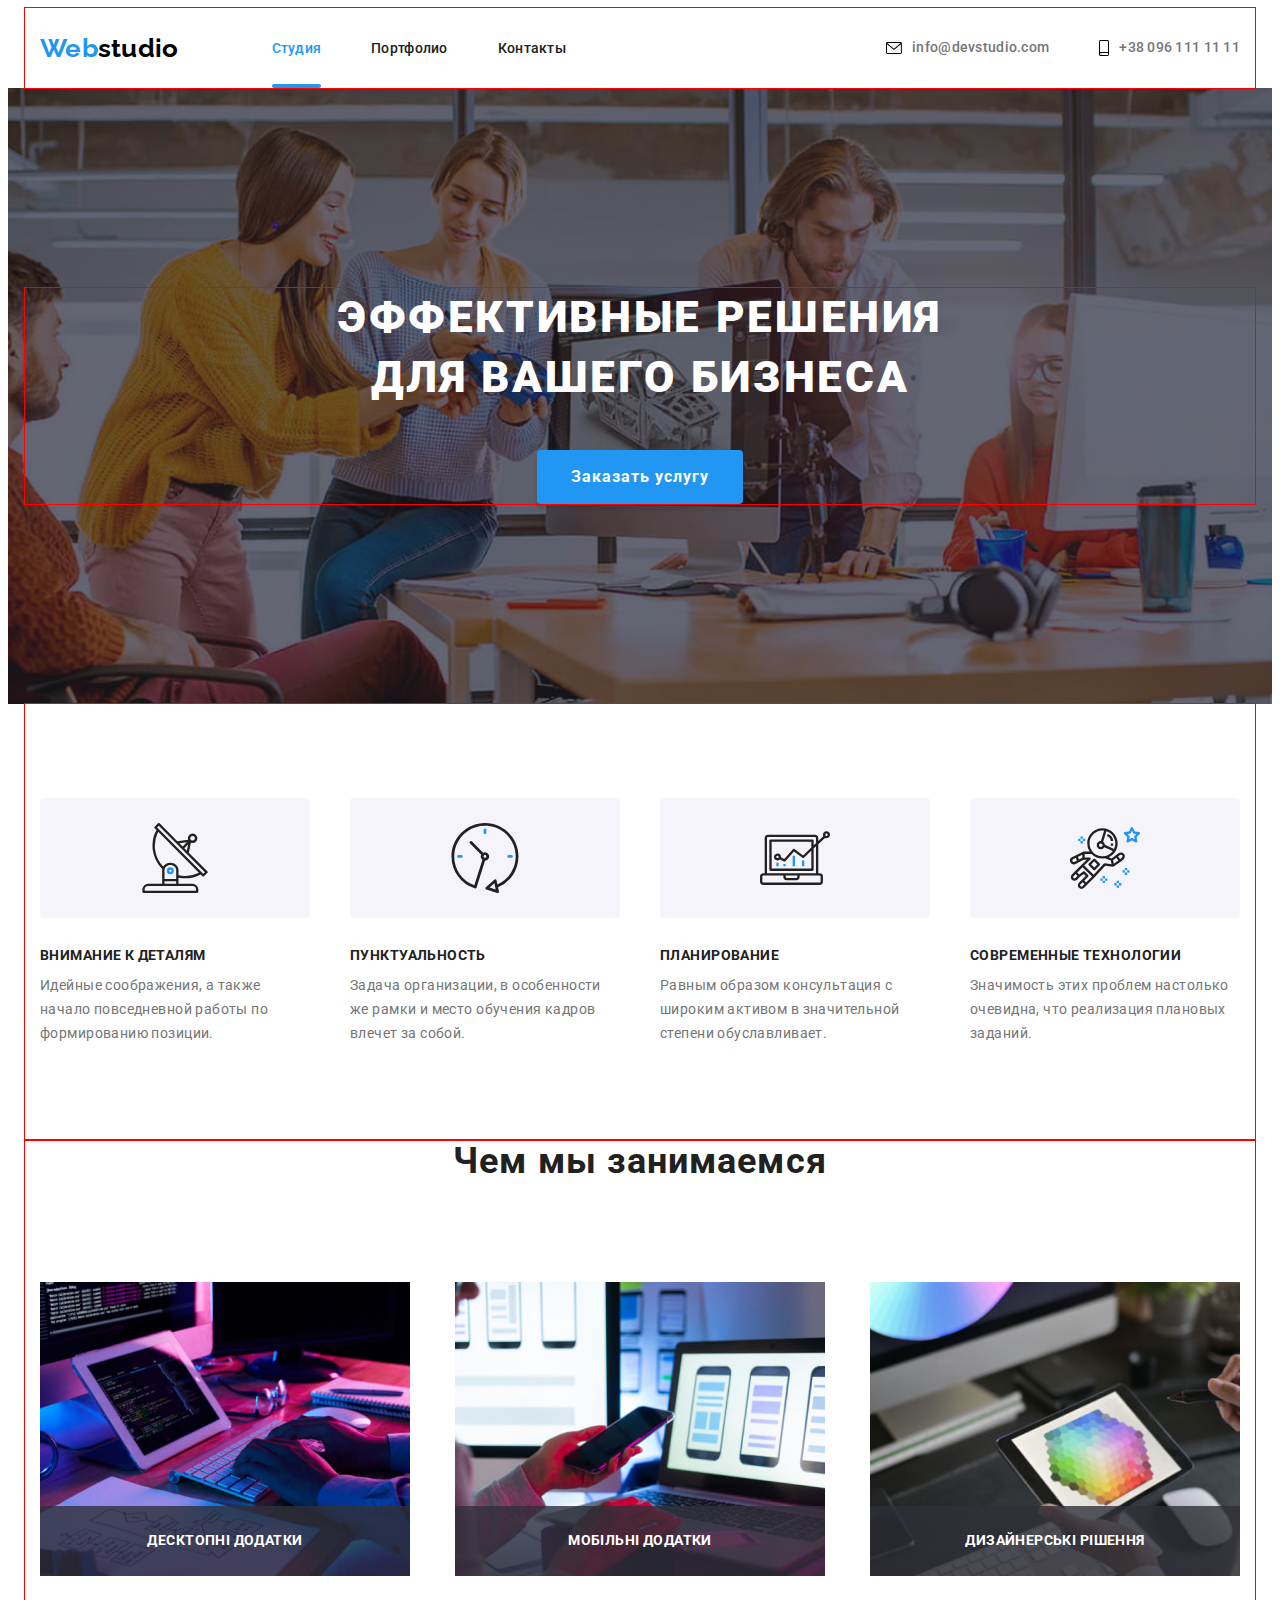
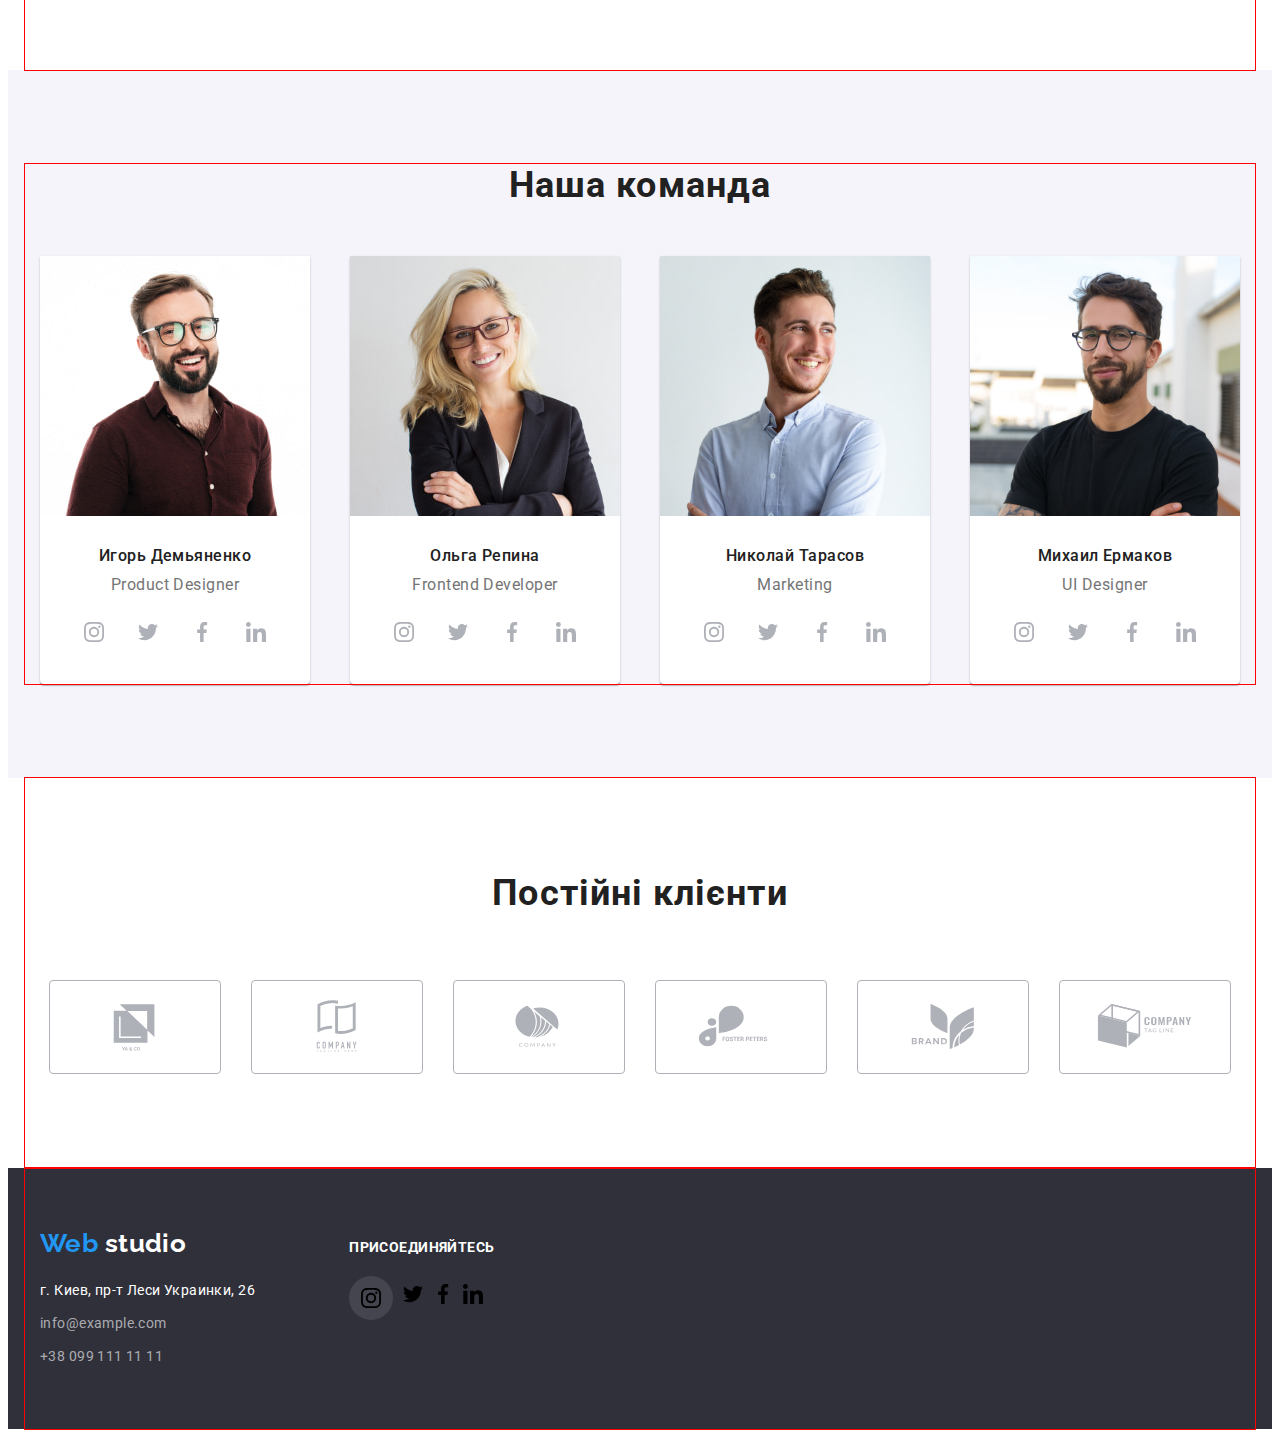
==== commit 19df7a58: "scss" ====
--- a/index.html
+++ b/index.html
@@ -11,13 +11,19 @@
     <link rel="stylesheet" href="https://cdnjs.cloudflare.com/ajax/libs/modern-normalize/1.1.0/modern-normalize.min.css"
         integrity="sha512-wpPYUAdjBVSE4KJnH1VR1HeZfpl1ub8YT/NKx4PuQ5NmX2tKuGu6U/JRp5y+Y8XG2tV+wKQpNHVUX03MfMFn9Q=="
         crossorigin="anonymous" referrerpolicy="no-referrer" />
-    <link rel="stylesheet" href="./style/styles.css">
+        <link rel="stylesheet" href="./css/main.min.css">
+
 </head>
 
 <body class="body">
     <header class="header">
         <div class="header-container container">
             <a class="logo" href=""><span class="web">Web</span>studio</a>
+            <a class="mobile-menu-open">
+                <svg class="mobile-menu-icon-open" width="24" height="16">
+                <use href="./image/icons.svg#mobile-menu"></use>
+                </svg>
+            </a>
             <nav class="navigation">
                 <ul class="nav-list">
                     <li class="nav"><a class="current link nav-link" href="./index.html">Студия</a></li>
@@ -26,7 +32,7 @@
                 </ul>
             </nav>
             <address class="contact">
-                <a class="header-link link" data-modal-open href="mailto:info@devstudio.com">
+                <a class="header-link link" href="mailto:info@devstudio.com">
                     <svg class="contact-icon" width="16" ; height="12" ;>
                         <use href="./image/icons.svg#envelope"></use>
                     </svg>
@@ -44,7 +50,7 @@
         <section class="section hero">
             <div class="container container-hero">
                 <h1 class="hero-title">Эффективные решения <br> для вашего бизнеса</h1>
-                <button class="button" type="button">Заказать услугу</button>
+                <button class="button" type="button" data-modal-open>Заказать услугу</button>
             </div>
         </section>
 
@@ -112,10 +118,10 @@
                         </div>
                     </li>
                     <li class="about-pic"><img src="image/first-page/box3.jpg" alt="робота с гаджетом" width="370">
-                    <div class="about-div">
-                        <p class="div-text">Дизайнерські рішення</p>
-                    </div>
-                </li>
+                        <div class="about-div">
+                            <p class="div-text">Дизайнерські рішення</p>
+                        </div>
+                    </li>
                 </ul>
             </div>
         </section>
@@ -125,7 +131,7 @@
                 <h2 class="team-title title">Наша команда</h2>
                 <ul class="team-list">
                     <li class="team-item">
-                        <img class="team-foto" src="image/first-page/foto1.jpg" alt="Игорь Демьяненко" width="270">
+                        <img class="team-foto" src="image/first-page/foto1.jpg" alt="Игорь Демьяненко" >
                         <h3 class="team-subtitle">Игорь Демьяненко</h3>
                         <p class="team-text">Product Designer</p>
                         <ul class="socials-list">
@@ -164,7 +170,7 @@
                         </ul>
                     </li>
                     <li class="team-item">
-                        <img class="team-foto" src="image/first-page/foto2.jpg" alt="Ольга Репина" width="270">
+                        <img class="team-foto" src="image/first-page/foto2.jpg" alt="Ольга Репина" >
                         <h3 class="team-subtitle">Ольга Репина</h3>
                         <p class="team-text">Frontend Developer</p>
                         <ul class="socials-list">
@@ -203,7 +209,7 @@
                         </ul>
                     </li>
                     <li class="team-item">
-                        <img class="team-foto" src="image/first-page/foto3.jpg" alt="Николай Тарасов" width="270">
+                        <img class="team-foto" src="image/first-page/foto3.jpg" alt="Николай Тарасов" >
                         <h3 class="team-subtitle">Николай Тарасов</h3>
                         <p class="team-text">Marketing</p>
                         <ul class="socials-list">
@@ -242,7 +248,7 @@
                         </ul>
                     </li>
                     <li class="team-item">
-                        <img class="team-foto" src="image/first-page/foto4.jpg" alt="Михаил Ермаков" width="270">
+                        <img class="team-foto" src="image/first-page/foto4.jpg" alt="Михаил Ермаков" >
                         <h3 class="team-subtitle">Михаил Ермаков</h3>
                         <p class="team-text">UI Designer</p>
                         <ul class="socials-list">
@@ -334,69 +340,128 @@
             </div>
         </section>
 
-    <footer class="footer">
-        <div class="footer-block container">
-            <div class="container-footer">
-                <a class="logo" href=""><span class="web">Web</span>
-                    <span class="studio">studio</span>
-                </a>
-                <a class="map-link link" href="https://goo.gl/maps/dZuy5xrVvLrHyDDt7" target="_blank"
-                    rel="noopener noreferrer">г. Киев, пр-т Леси Украинки, 26</a>
-                <a class="footer-link link" href="mailto:info@example.com">info@example.com</a>
-                <a class="footer-link link" href="tel:+380991111111">+38 099 111 11 11</a>
-            </div>
-
-            <div class="container-footer-icon">
-                <p class="footeer-socials-title">присоединяйтесь</p>
-                <ul class="footer-list">
-                    <li class="footer-socials-item">
-                        <a href="" class="footeer-link link" target="_blank" rel="noopener noreferrer"
-                            aria-label="социальная сеть Инстаграм">
-                            <svg class="social-icon" width="20" height="20">
-                                <use href="./image/icons.svg#instagram"></use>
-                            </svg>
-                        </a>
-                    </li>
-                    <li class="footer-socials-item">
-                        <a href="" class="footeer-link link" target="_blank" rel="noopener noreferrer"
-                            aria-label="социальная сеть Твиттер">
-                            <svg class="social-icon" width="20" height="20">
-                                <use href="./image/icons.svg#twitter"></use>
-                            </svg>
-                        </a>
-                    </li>
-                    <li class="footer-socials-item">
-                        <a href="" class="footeer-link link" target="_blank" rel="noopener nooferrer"
-                            aria-label="социальная сеть Фейсбук">
-                            <svg class="social-icon" width="20" height="20">
-                                <use href="./image/icons.svg#facebook"></use>
-                            </svg>
-                        </a>
-                    </li>
-                    <li class="footer-socials-item">
-                        <a href="" class="footeer-link link" target="_blank" rel="noopener noreferrer"
-                            aria-label="социальная сеть Линк Эдин">
-                            <svg class="social-icon" width="20" height="20">
-                                <use href="./image/icons.svg#linkedin"></use>
-                            </svg>
-                        </a>
-                    </li>
-                </ul>
+
+        <footer class="footer">
+            <div class="footer-block container">
+                <div class="container-footer">
+                    <a class="logo" href=""><span class="web">Web</span>
+                        <span class="studio">studio</span>
+                    </a>
+                    <a class="map-link link" href="https://goo.gl/maps/dZuy5xrVvLrHyDDt7" target="_blank"
+                        rel="noopener noreferrer">г. Киев, пр-т Леси Украинки, 26</a>
+                    <a class="footer-link link" href="mailto:info@example.com">info@example.com</a>
+                    <a class="footer-link link" href="tel:+380991111111">+38 099 111 11 11</a>
+                </div>
+
+                <div class="container-footer-icon">
+                    <p class="footeer-socials-title">присоединяйтесь</p>
+                    <ul class="footer-list">
+                        <li class="footer-socials-item">
+                            <a href="" class="footeer-link link" target="_blank" rel="noopener noreferrer"
+                                aria-label="социальная сеть Инстаграм">
+                                <svg class="footer-social-icon" width="20" height="20">
+                                    <use href="./image/icons.svg#instagram"></use>
+                                </svg>
+                            </a>
+                        </li>
+                        <li class="footer-socials-item">
+                            <a href="" class="footer-link link" target="_blank" rel="noopener noreferrer"
+                                aria-label="социальная сеть Твиттер">
+                                <svg class="footer-social-icon" width="20" height="20">
+                                    <use href="./image/icons.svg#twitter"></use>
+                                </svg>
+                            </a>
+                        </li>
+                        <li class="footer-socials-item">
+                            <a href="" class="footer-link link" target="_blank" rel="noopener nooferrer"
+                                aria-label="социальная сеть Фейсбук">
+                                <svg class="footer-social-icon" width="20" height="20">
+                                    <use href="./image/icons.svg#facebook"></use>
+                                </svg>
+                            </a>
+                        </li>
+                        <li class="footer-socials-item">
+                            <a href="" class="footer-link link" target="_blank" rel="noopener noreferrer"
+                                aria-label="социальная сеть Линк Эдин">
+                                <svg class="footer-social-icon" width="20" height="20">
+                                    <use href="./image/icons.svg#linkedin"></use>
+                                </svg>
+                            </a>
+                        </li>
+                    </ul>
+                </div>
+            </div>
+        </footer>
+
+        <div class="backdrop is-hidden" data-modal>
+            <div class="modal">
+                <button class="modal-btn" data-modal-close>
+                    <svg class="modal-btn-icon" width="18" height="18">
+                        <use href="./image/icons.svg#close-icon"></use>
+                    </svg>
+                </button>
+
+                <form class="form">
+                    <strong class="register-form-title">Залиште свої дані, ми вам передзвонимо</strong>
+                    <div class="register-form-group" role="group">
+
+                        <label class="form-wrap">
+                            <span class="form-label">Ім'я</span>
+                            <div class="input-div">
+                                <input class="form-input" type="text" name="username">
+                                <svg class="form-icon" width="18" height="18">
+                                    <use href="./image/icons.svg#person"></use>
+                                </svg>
+                            </div>
+                        </label>
+
+                        <label class="form-wrap">
+                            <span class="form-label">Телефон</span>
+                            <div class="input-div">
+                                <input class="form-input" type="numb" name="telephone">
+                                <svg class="form-icon" width="18" height="18">
+                                    <use href="./image/icons.svg#phone"></use>
+                                </svg>
+                            </div>
+                        </label>
+
+                        <label class="form-wrap">
+                            <span class="form-label">Пошта</span>
+                            <div class="input-div">
+                                <input class="form-input" type="mail" name="mail">
+                                <svg class="form-icon" width="18" height="18">
+                                    <use href="./image/icons.svg#email"></use>
+                                </svg>
+                            </div>
+                        </label>
+
+                        <label>
+                            <span class="form-label">Коментар</span>
+                            <textarea class="message-input" name="comment" placeholder="Введіть текст"></textarea>
+                        </label>
+                    </div>
+                    <label class="form-agreement">
+                        <input class="visually-hidden agreement-input" type="checkbox" name="" id="">
+
+                        <svg class="form-svg" width="16" height="15">
+                            <use class="icon-check" href="./image/icons.svg#icon-check-blue"></use>
+                            <use class="icon-uncheck" href="./image/icons.svg#icon-check"></use>
+                        </svg>
+
+                        <span class="form-label">Погоджуюся з розсилкою та приймаю </span>
+                        <a class="form-agreement-link" href="">Умови договору</a>
+
+                    </label>
+                    <button class="form-btn" type="submit">Відправити</button>
+                </form>
+
+
             </div>
         </div>
-    </footer>
-
-<div class="backdrop is-hidden" data-modal>
-    <div class="modal">
-        <button class="modal-btn" data-modal-close>
-            <svg class="modal-btn-icon" width="18" height="18">
-                <use href="./image/icons.svg#close-icon"></use>
-            </svg>
-        </button>
-    </div>
-</div>
-
-<script src="./modal.js"></script>
+
+
+
+        <script src="./modal.js"></script>
 
 </body>
 
--- a/css/main.min.css
+++ b/css/main.min.css
@@ -0,0 +1 @@
+.nav{font-family:"Roboto";font-style:normal;font-weight:500;font-size:14px;line-height:16px;letter-spacing:.02em}.header-container{display:-webkit-box;display:-ms-flexbox;display:flex;-webkit-box-align:center;-ms-flex-align:center;align-items:center}.logo{color:#000;font-family:"Raleway",sans-serif;font-style:normal;font-weight:700;font-size:26px;line-height:1.19;margin-right:93px}@media screen and (min-width: 320px)and (max-width: 767px){.logo{padding:16px 0}}.web{color:var(--brand-color4)}.nav-list{margin-top:0;margin-bottom:0;padding-left:0;display:-webkit-box;display:-ms-flexbox;display:flex}@media screen and (min-width: 320px)and (max-width: 767px){.nav-list{display:none}}.nav-link{padding-top:32px;padding-bottom:32px}.nav{margin-right:50px}.nav:last-child{margin-right:0}.contact{margin-left:auto;display:-webkit-box;display:-ms-flexbox;display:flex;-webkit-box-align:center;-ms-flex-align:center;align-items:center;-webkit-box-pack:center;-ms-flex-pack:center;justify-content:center}@media screen and (min-width: 320px)and (max-width: 767px){.contact{display:none}}.header-link{padding-top:32px;padding-bottom:32px;margin-left:50px;display:-webkit-box;display:-ms-flexbox;display:flex;-webkit-box-align:center;-ms-flex-align:center;align-items:center;gap:10px}.header-link:first-child{margin-left:0}.header{font-weight:500;font-size:14px;line-height:1.14;letter-spacing:.02em}.mobile-menu-open{margin-left:auto}@media screen and (min-width: 768px){.mobile-menu-open{display:none}}.hero{background-color:#c4c4c4;background-image:-webkit-gradient(linear, left top, right top, from(rgba(47, 48, 58, 0.4)), to(rgba(47, 48, 58, 0.4))),url(../image/background.jpg);background-image:linear-gradient(to right, rgba(47, 48, 58, 0.4), rgba(47, 48, 58, 0.4)),url(../image/background.jpg);max-width:1600px;background-position:center;background-repeat:no-repeat;background-size:cover;margin-left:auto;margin-right:auto;padding-top:200px;padding-bottom:200px;font-weight:900;font-size:44px;line-height:1.36}.hero-title{color:#fff;margin-bottom:30px;font-weight:900;font-size:26px;line-height:1.36;text-align:center;letter-spacing:.06em;text-transform:uppercase}@media screen and (min-width: 1200px){.hero-title{font-size:44px}}.container-hero{text-align:center}.features-list{margin-top:0;margin-bottom:0;padding-left:0;padding-top:94px;padding-bottom:94px}@media screen and (min-width: 768px){.features-list{display:-webkit-box;display:-ms-flexbox;display:flex;-webkit-box-pack:center;-ms-flex-pack:center;justify-content:center;-ms-flex-wrap:wrap;flex-wrap:wrap;gap:30px;margin-top:0;margin-bottom:0;padding-left:0;padding-top:94px;padding-bottom:94px}}@media screen and (min-width: 1200px){.features-list{-webkit-box-pack:justify;-ms-flex-pack:justify;justify-content:space-between;margin-top:0;margin-bottom:0;padding-left:0;padding-top:94px;padding-bottom:94px}}.features-item{-ms-flex-preferred-size:270px;flex-basis:270px}@media screen and (min-width: 320px)and (max-width: 767px){.features-item{text-align:center;margin-bottom:30px}.features-item:last-child{margin-bottom:0}}.features-div{display:-webkit-box;display:-ms-flexbox;display:flex;-webkit-box-align:center;-ms-flex-align:center;align-items:center;-webkit-box-pack:center;-ms-flex-pack:center;justify-content:center;width:450px;height:120px;background-color:#f5f4fa;border-radius:4px;margin-bottom:30px}@media screen and (min-width: 768px){.features-div{width:354px}}@media screen and (min-width: 1200px){.features-div{width:270px;height:120px}}.features-subtitle{color:var(--brand-color1);font-weight:700;font-size:14px;line-height:1.14;letter-spacing:.03em;text-transform:uppercase;margin-bottom:10px}.features-text{color:var(--brand-color2);font-weight:400;font-size:14px;line-height:1.71;letter-spacing:.03em;margin:0}.container-about{padding-bottom:94px}.about-list{margin:0}.container-list{display:-webkit-box;display:-ms-flexbox;display:flex;-webkit-box-pack:justify;-ms-flex-pack:justify;justify-content:space-between;padding-left:0}.about-title{margin-bottom:50px}.about-pic{position:relative}.about-div{position:absolute;bottom:0%;display:-webkit-box;display:-ms-flexbox;display:flex;-webkit-box-align:center;-ms-flex-align:center;align-items:center;-webkit-box-pack:center;-ms-flex-pack:center;justify-content:center;width:100%;height:70px;background:rgba(47,48,58,.8)}.div-text{font-family:"Roboto";font-style:normal;font-weight:700;font-size:14px;line-height:1.14;text-align:center;letter-spacing:.03em;text-transform:uppercase;color:#fff}@media screen and (min-width: 320px)and (max-width: 1199px){.about{display:none}}.team{margin-left:auto;margin-right:auto;background-color:var(--brand-color5);padding-top:94px;padding-bottom:94px}.team-item{background:#fff;-webkit-box-shadow:0px 1px 3px rgba(0,0,0,.12),0px 1px 1px rgba(0,0,0,.14),0px 2px 1px rgba(0,0,0,.2);box-shadow:0px 1px 3px rgba(0,0,0,.12),0px 1px 1px rgba(0,0,0,.14),0px 2px 1px rgba(0,0,0,.2);border-radius:0px 0px 4px 4px;width:450px;margin-bottom:30px}.team-item:last-child{margin-bottom:0px}@media screen and (min-width: 768px){.team-item{width:354px;margin-bottom:0px}}@media screen and (min-width: 1200px){.team-item{width:270px}}@media screen and (min-width: 320px)and (max-width: 767px){.container-team{text-align:center}}.team-list{padding-left:0;margin:0}@media screen and (min-width: 768px){.team-list{display:-webkit-box;display:-ms-flexbox;display:flex;-webkit-box-pack:center;-ms-flex-pack:center;justify-content:center;gap:30px;-ms-flex-wrap:wrap;flex-wrap:wrap}}@media screen and (min-width: 1200px){.team-list{display:-webkit-box;display:-ms-flexbox;display:flex;-webkit-box-pack:justify;-ms-flex-pack:justify;justify-content:space-between;gap:30px}}.title{color:var(--brand-color1);font-weight:700;font-size:28px;line-height:1.17;text-align:center;letter-spacing:.03em;padding-bottom:50px}@media screen and (min-width: 1200px){.title{font-size:36px}}.team-subtitle{color:var(--brand-color1);font-weight:500;font-size:16px;line-height:1.19;text-align:center;letter-spacing:.03em;padding-top:30px}.team-text{color:var(--brand-color2);font-weight:400;font-size:16px;line-height:1.19;text-align:center;letter-spacing:.03em;padding-top:10px;margin:0}.team-foto{width:450px}@media screen and (min-width: 768px){.team-foto{width:354px}}@media screen and (min-width: 1200px){.team-foto{width:270px}}.socials-list{display:-webkit-box;display:-ms-flexbox;display:flex;-webkit-box-align:center;-ms-flex-align:center;align-items:center;-webkit-box-pack:center;-ms-flex-pack:center;justify-content:center;gap:10px;padding-left:0;margin-top:16px;margin-bottom:30px}.socials-link{display:-webkit-box;display:-ms-flexbox;display:flex;-webkit-box-align:center;-ms-flex-align:center;align-items:center;-webkit-box-pack:center;-ms-flex-pack:center;justify-content:center;width:44px;height:44px;border-radius:50%;background-color:#fff;color:#afb1b8;-webkit-transition:250ms cubic-bezier(0.4, 0, 0.2, 1);transition:250ms cubic-bezier(0.4, 0, 0.2, 1)}.socials-link:hover,.socials-link:focus .social-icon{fill:#fff}.social-icon{fill:#afb1b8}.socials-link:hover,.socials-link:focus{color:#fff;background-color:#2196f3}.clients-list{display:-webkit-box;display:-ms-flexbox;display:flex;-webkit-box-align:center;-ms-flex-align:center;align-items:center;-webkit-box-pack:center;-ms-flex-pack:center;justify-content:center;gap:30px;margin-bottom:0;margin-right:0;padding-left:0;padding-bottom:94px}.clients-title{font-weight:700;font-size:36px;line-height:1.17;text-align:center;letter-spacing:.03em;padding-top:94px;padding-bottom:50px}.clients-link{display:-webkit-box;display:-ms-flexbox;display:flex;-webkit-box-align:center;-ms-flex-align:center;align-items:center;-webkit-box-pack:center;-ms-flex-pack:center;justify-content:center;width:170px;height:92px;border:1px solid #afb1b8;border-radius:4px;color:#afb1b8;background-color:#fff;-webkit-transition:250ms cubic-bezier(0.4, 0, 0.2, 1);transition:250ms cubic-bezier(0.4, 0, 0.2, 1)}.clients-link:hover,.clients-link:focus{color:#2196f3;border-color:#2196f3}.clients-icon{fill:currentColor}.footer-block{display:-webkit-box;display:-ms-flexbox;display:flex;-webkit-box-orient:horizontal;-webkit-box-direction:normal;-ms-flex-direction:row;flex-direction:row;-webkit-box-align:baseline;-ms-flex-align:baseline;align-items:baseline;padding-top:60px;padding-bottom:60px}.container-footer{display:-webkit-box;display:-ms-flexbox;display:flex;-webkit-box-orient:vertical;-webkit-box-direction:normal;-ms-flex-direction:column;flex-direction:column}.container-footer-icon{display:-webkit-box;display:-ms-flexbox;display:flex;-webkit-box-orient:vertical;-webkit-box-direction:normal;-ms-flex-direction:column;flex-direction:column;-webkit-box-align:start;-ms-flex-align:start;align-items:flex-start;margin-left:70px}.studio{color:#fff}.footer{margin-left:auto;margin-right:auto;background-color:#2f303a}footer,.contact{font-family:"Roboto";font-style:normal;font-weight:400;font-size:14px;line-height:1.71;letter-spacing:.03em}.footer{color:#fff;-webkit-box-orient:vertical;-webkit-box-direction:normal;-ms-flex-direction:column;flex-direction:column}.footer-link{padding-top:9px}.footer-list{display:-webkit-box;display:-ms-flexbox;display:flex;-webkit-box-align:center;-ms-flex-align:center;align-items:center;-webkit-box-pack:center;-ms-flex-pack:center;justify-content:center;gap:10px;padding-left:0;margin-top:20px;margin-bottom:0}.footeer-link{display:-webkit-box;display:-ms-flexbox;display:flex;-webkit-box-align:center;-ms-flex-align:center;align-items:center;-webkit-box-pack:center;-ms-flex-pack:center;justify-content:center;width:44px;height:44px;border-radius:50%;color:#fff;background-color:rgba(255,255,255,.1);-webkit-transition:250ms cubic-bezier(0.4, 0, 0.2, 1);transition:250ms cubic-bezier(0.4, 0, 0.2, 1)}.footeer-link:hover,.footeer-link:focus{background-color:#2196f3;color:#fff}.footer-social-icon{color:currentColor}.footeer-socials-title{font-family:"Roboto";font-style:normal;font-weight:700;font-size:14px;line-height:1.14;letter-spacing:.03em;text-transform:uppercase;color:#fff}.map-link{padding-top:20px}.btn-list{display:-webkit-box;display:-ms-flexbox;display:flex;-webkit-box-pack:center;-ms-flex-pack:center;justify-content:center;padding-top:94px;padding-bottom:50px;margin-top:0;margin-bottom:0;gap:8px}.exemple-list{display:-webkit-box;display:-ms-flexbox;display:flex;-ms-flex-wrap:wrap;flex-wrap:wrap;-webkit-box-pack:center;-ms-flex-pack:center;justify-content:center;gap:30px;padding-left:0;padding-bottom:94px;margin-top:0;margin-bottom:0}.exemple-item:hover,.exemple-item:focus{-webkit-box-shadow:0px 1px 1px rgba(0,0,0,.12),0px 4px 4px rgba(0,0,0,.06),1px 4px 6px rgba(0,0,0,.16);box-shadow:0px 1px 1px rgba(0,0,0,.12),0px 4px 4px rgba(0,0,0,.06),1px 4px 6px rgba(0,0,0,.16)}.list-border{position:relative;overflow:hidden}.exemple-item:hover .overlay{-webkit-transform:translateY(0%);transform:translateY(0%)}.overlay{position:absolute;top:0;left:0;width:100%;height:100%;background-color:rgba(33,150,243,.9);-webkit-transform:translateY(100%);transform:translateY(100%);-webkit-transition:-webkit-transform 250ms cubic-bezier(0.4, 0, 0.2, 1);transition:-webkit-transform 250ms cubic-bezier(0.4, 0, 0.2, 1);transition:transform 250ms cubic-bezier(0.4, 0, 0.2, 1);transition:transform 250ms cubic-bezier(0.4, 0, 0.2, 1), -webkit-transform 250ms cubic-bezier(0.4, 0, 0.2, 1)}.exemple-title-div{border:1px solid #eee;border-top:none;padding:20px 24px}.exemple-title{color:var(--brand-color1);font-weight:700;font-size:18px;line-height:2;letter-spacing:.06em}.exemple-text{color:var(--brand-color2);font-weight:400;font-size:16px;line-height:1.88;letter-spacing:.03em;margin-top:4px}.ex-div-text{font-family:"Roboto";font-style:normal;font-weight:400;font-size:18px;line-height:1.56;letter-spacing:.03em;color:#fff;padding:63px 24px}.backdrop{position:fixed;top:0;left:0;display:-webkit-box;display:-ms-flexbox;display:flex;-webkit-box-align:center;-ms-flex-align:center;align-items:center;-webkit-box-pack:center;-ms-flex-pack:center;justify-content:center;width:100%;height:100%;background:rgba(0,0,0,.2);-webkit-transition:500ms cubic-bezier(0.4, 0, 0.2, 1);transition:500ms cubic-bezier(0.4, 0, 0.2, 1)}.backdrop.is-hidden{opacity:0;visibility:hidden;pointer-events:none}.modal{position:relative;width:528px;height:581px;padding:40px;background:#fff;-webkit-box-shadow:0px 1px 3px rgba(0,0,0,.12),0px 1px 1px rgba(0,0,0,.14),0px 2px 1px rgba(0,0,0,.2);box-shadow:0px 1px 3px rgba(0,0,0,.12),0px 1px 1px rgba(0,0,0,.14),0px 2px 1px rgba(0,0,0,.2);border-radius:4px}.modal-btn{position:absolute;top:8px;right:8px;width:30px;height:30px;padding:0;display:-webkit-box;display:-ms-flexbox;display:flex;-webkit-box-align:center;-ms-flex-align:center;align-items:center;-webkit-box-pack:center;-ms-flex-pack:center;justify-content:center;border-radius:50%;background:#fff;border:1px solid rgba(0,0,0,.1);cursor:pointer;-webkit-transition:500ms;transition:500ms}.register-form-title{display:block;text-align:center;margin-bottom:12px;font-style:normal;font-weight:700;font-size:20px;line-height:23px;text-align:center;letter-spacing:.03em;color:#212121}.register-form-group{margin-bottom:20px;display:block}.form-wrap{display:block;margin-bottom:10px}.form-label{font-family:"Roboto";font-style:normal;font-weight:400;font-size:12px;line-height:1.67;letter-spacing:.01em;color:#757575}.input-div{position:relative}.form-wrap:last-child{margin-bottom:0px}.form-btn{font-family:"Roboto";font-style:normal;font-weight:700;font-size:16px;line-height:1.88;display:-webkit-box;display:-ms-flexbox;display:flex;-webkit-box-align:center;-ms-flex-align:center;align-items:center;text-align:center;letter-spacing:.06em;padding:10px 52px;margin:0 auto;background:#188ce8;-webkit-box-shadow:0px 4px 4px rgba(0,0,0,.15);box-shadow:0px 4px 4px rgba(0,0,0,.15);border-radius:4px;border-color:rgba(0,0,0,0);color:#fff;cursor:pointer}.form-input,.message-input{border:1px solid rgba(33,33,33,.2);border-radius:4px;width:100%;height:40px;outline:rgba(0,0,0,0);padding-left:42px;font-family:"Roboto";font-style:normal;font-weight:400;font-size:12px;line-height:1.67;letter-spacing:.01em;color:#000}.message-input{padding:12px 16px;resize:none;height:120px;font-family:"Roboto";font-style:normal;font-weight:400;font-size:12px;line-height:1.67;letter-spacing:.01em}.form-input:focus-within{border:1px solid #2196f3;fill:#2196f3}.message-input:hover{border:1px solid #2196f3;cursor:pointer}.form-icon{position:absolute;top:11px;left:12px}.form-icon:hover{fill:#2196f3}.form-agreement{display:-webkit-box;display:-ms-flexbox;display:flex;-webkit-box-pack:center;-ms-flex-pack:center;justify-content:center;-webkit-box-align:center;-ms-flex-align:center;align-items:center;gap:7px;margin-bottom:30px}.form-agreement-link{font-family:"Roboto";font-style:normal;font-weight:400;font-size:14px;line-height:1.71;letter-spacing:.03em;-webkit-text-decoration-line:underline;text-decoration-line:underline;color:#2196f3}.visually-hidden{position:absolute;width:1px;height:1px;margin:-1px;border:0;padding:0;white-space:nowrap;-webkit-clip-path:inset(100%);clip-path:inset(100%);clip:rect(0 0 0 0);overflow:hidden}.icon-check{opacity:0}.agreement-input:checked+.form-svg .icon-check{opacity:1}.agreement-input:checked+.form-svg .icon-uncheck{opacity:0}.container{width:480px;margin-left:auto;margin-right:auto;padding-right:15px;padding-left:15px;outline:solid 1px red}@media screen and (min-width: 768px){.container{width:768px}}@media screen and (min-width: 1200px){.container{width:1200px}}body{font-family:"Roboto",sans-serif}a{text-decoration:none}h1,h2,h3,p{margin:0}li{list-style:none}.link{color:var(--brand-color1);-webkit-transition:250ms cubic-bezier(0.4, 0, 0.2, 1);transition:250ms cubic-bezier(0.4, 0, 0.2, 1)}.link:hover,.link:focus{color:var(--brand-color4)}.current{color:var(--brand-color4);position:relative}.current::after{content:"";display:block;position:absolute;bottom:0;left:0;width:100%;height:4px;background:#2196f3;border-radius:2px}.mail,.tel{color:var(--brand-color2)}.header-link{font-weight:500;font-size:14px;line-height:1.14;letter-spacing:.02em;color:var(--brand-color2)}.map-link{font-weight:400;font-size:14px;line-height:1.71;letter-spacing:.03em;color:#fff}.footer-link{color:rgba(255,255,255,.6);font-weight:400;font-size:14px;line-height:1.71;letter-spacing:.03em}img{display:block}.button{cursor:pointer;color:var(--brand-color3);background-color:var(--brand-color4);font-weight:700;font-family:"Roboto";font-style:normal;font-size:16px;line-height:1.88;-webkit-box-shadow:0px 4px 4px rgba(0,0,0,.15);box-shadow:0px 4px 4px rgba(0,0,0,.15);border-radius:4px;border-color:rgba(0,0,0,0);padding:10px 32px;margin-right:auto;margin-left:auto;-webkit-box-align:center;-ms-flex-align:center;align-items:center;text-align:center;letter-spacing:.06em}.btn{color:var(--brand-color1);background-color:var(--brand-color5);cursor:pointer;font-family:"Roboto";font-style:normal;font-weight:500;font-size:16px;line-height:1.62;text-align:center;letter-spacing:.03em;padding:6px 22px;border-radius:4px;border:rgba(0,0,0,0);-webkit-transition:250ms cubic-bezier(0.4, 0, 0.2, 1);transition:250ms cubic-bezier(0.4, 0, 0.2, 1)}.btn:hover,.btn:focus{color:var(--brand-color3);background-color:var(--brand-color4)}:root{--brand-color1: #212121;--brand-color2: #757575;--brand-color3: #FFFFFF;--brand-color4: #2196F3;--brand-color5: #F5F4FA}/*# sourceMappingURL=main.min.css.map */